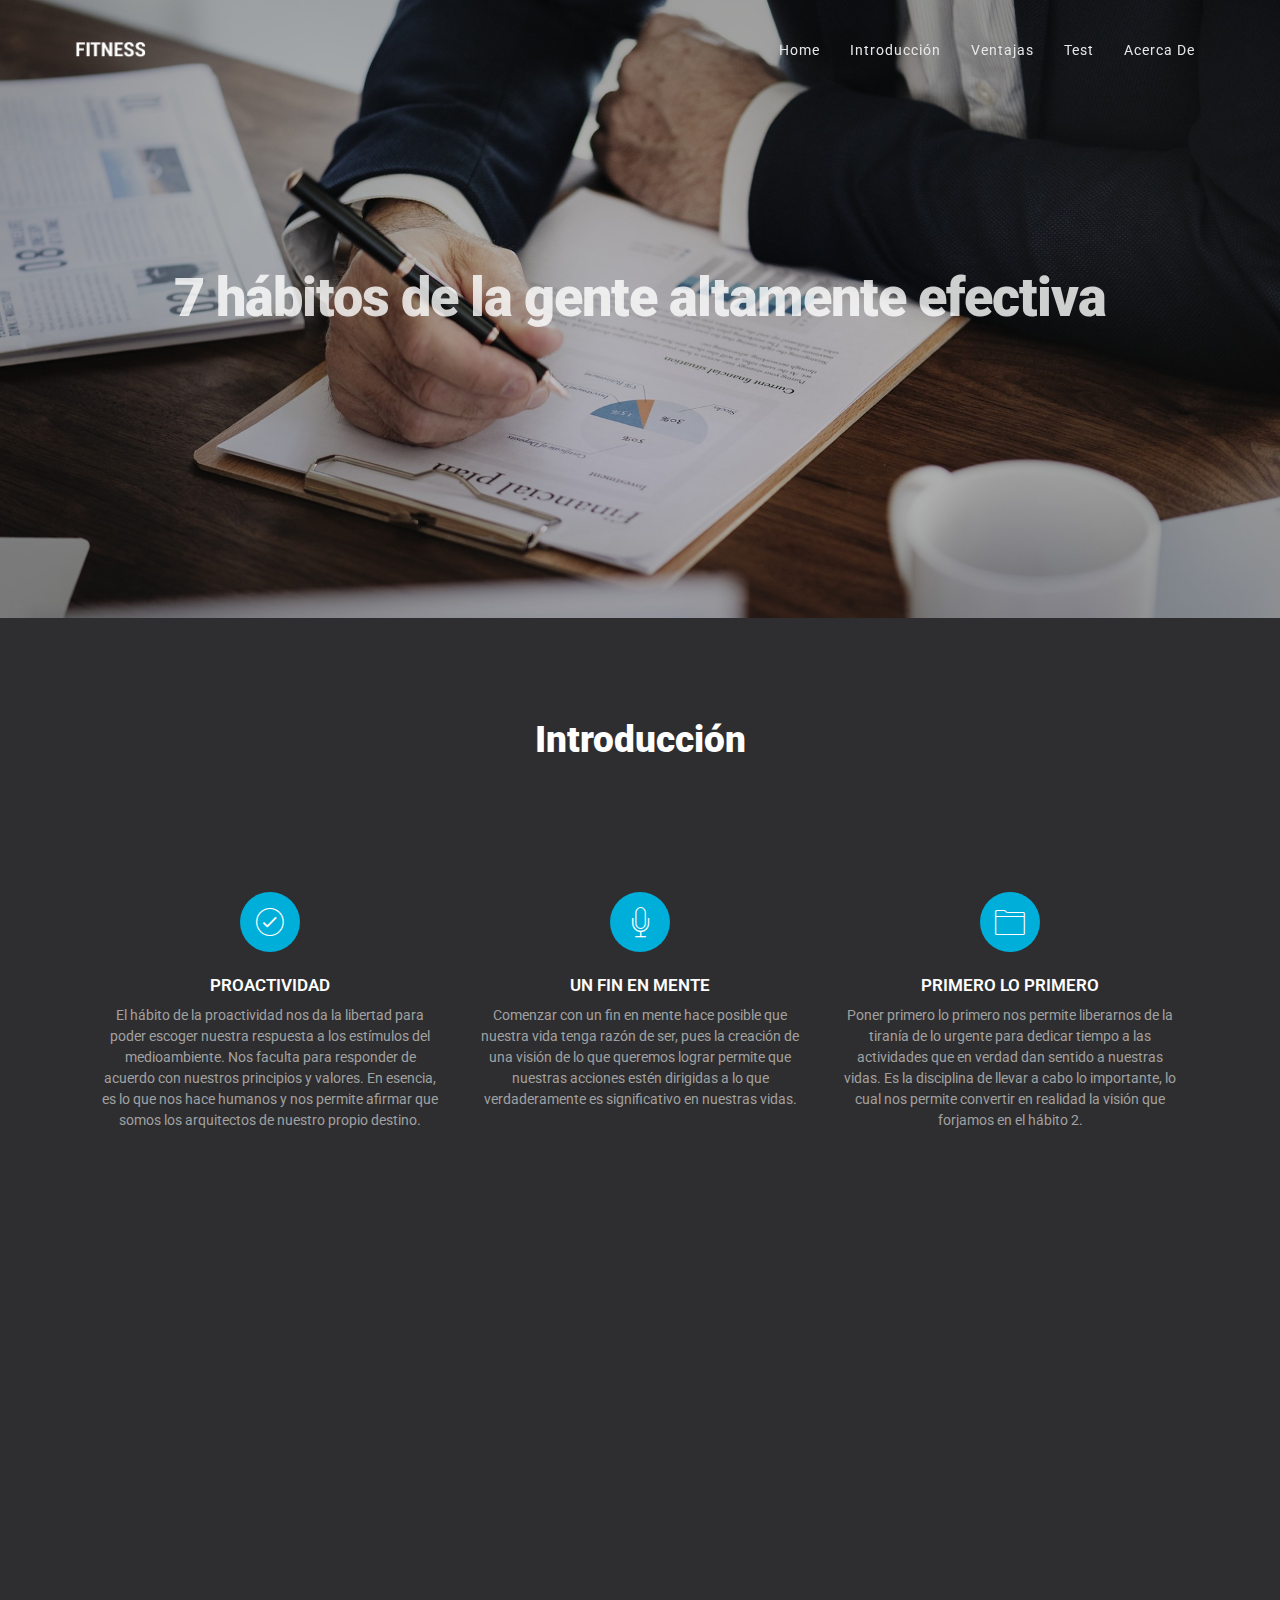
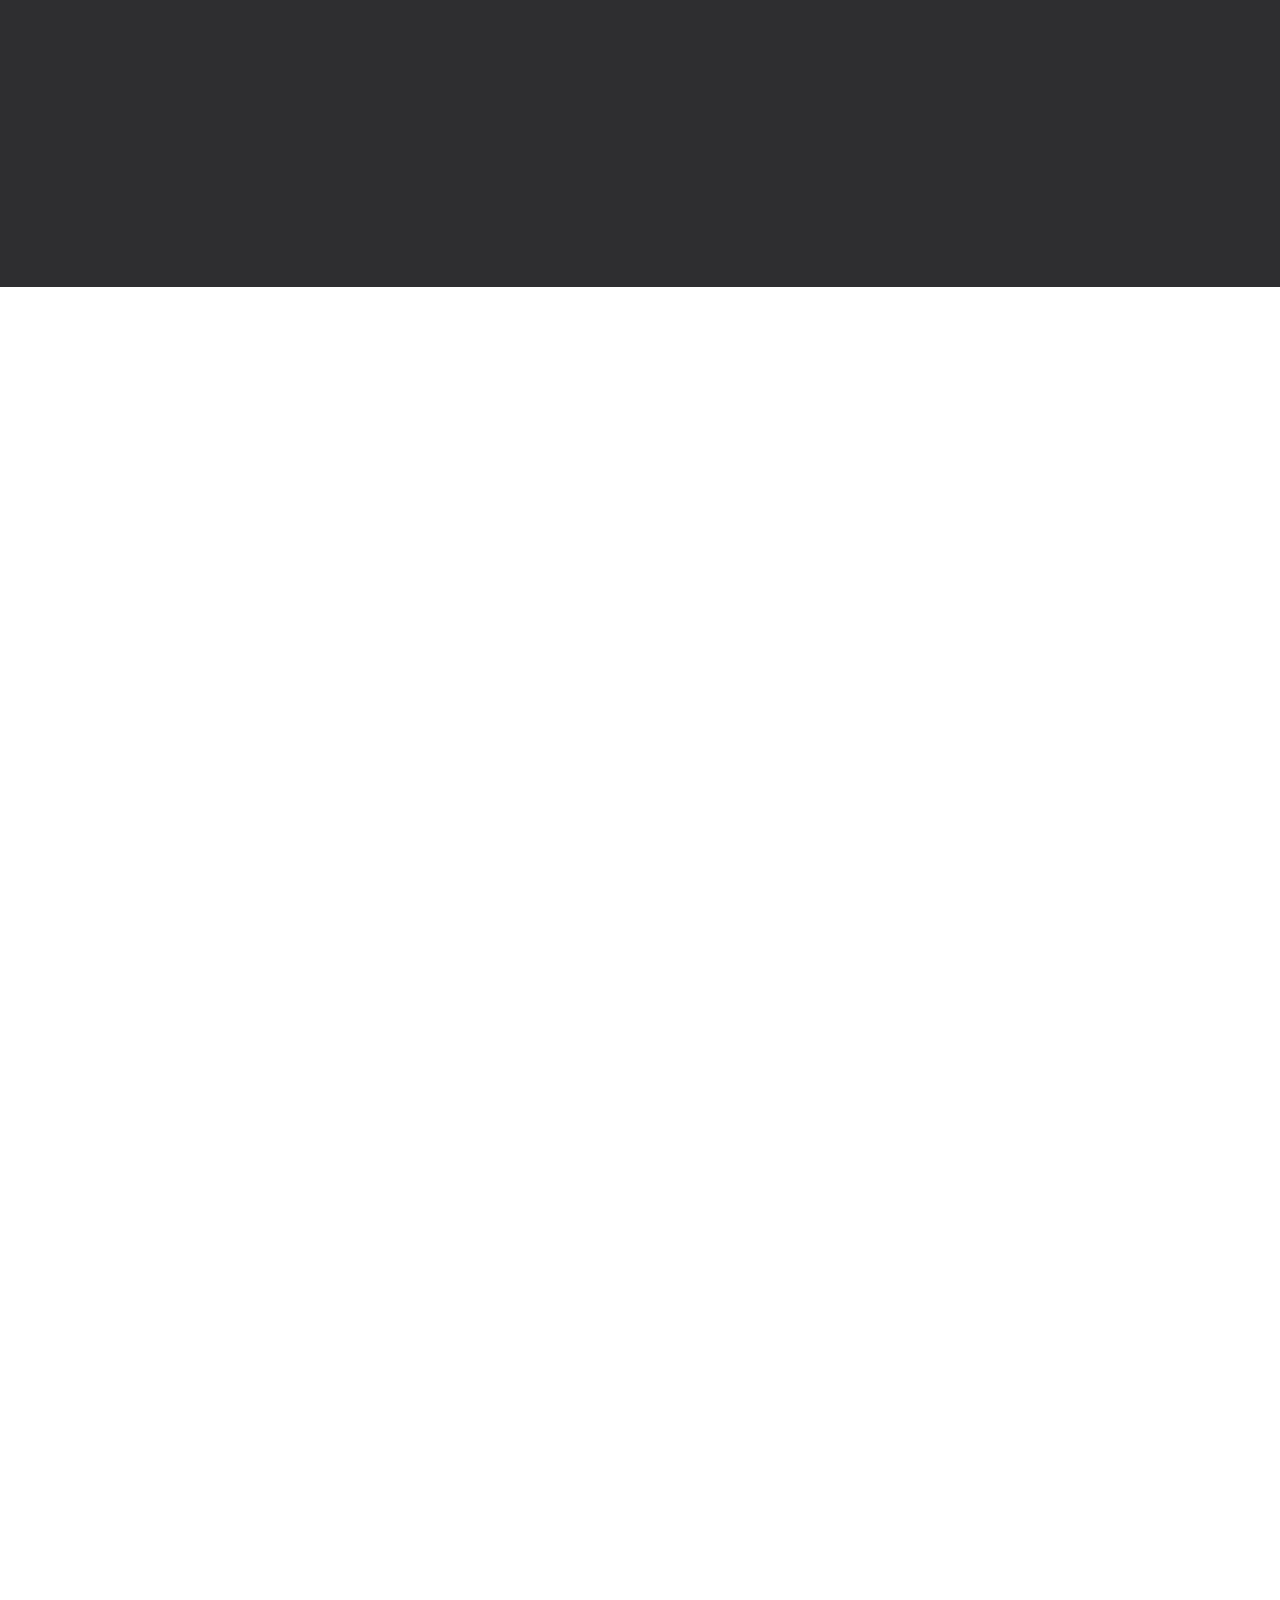
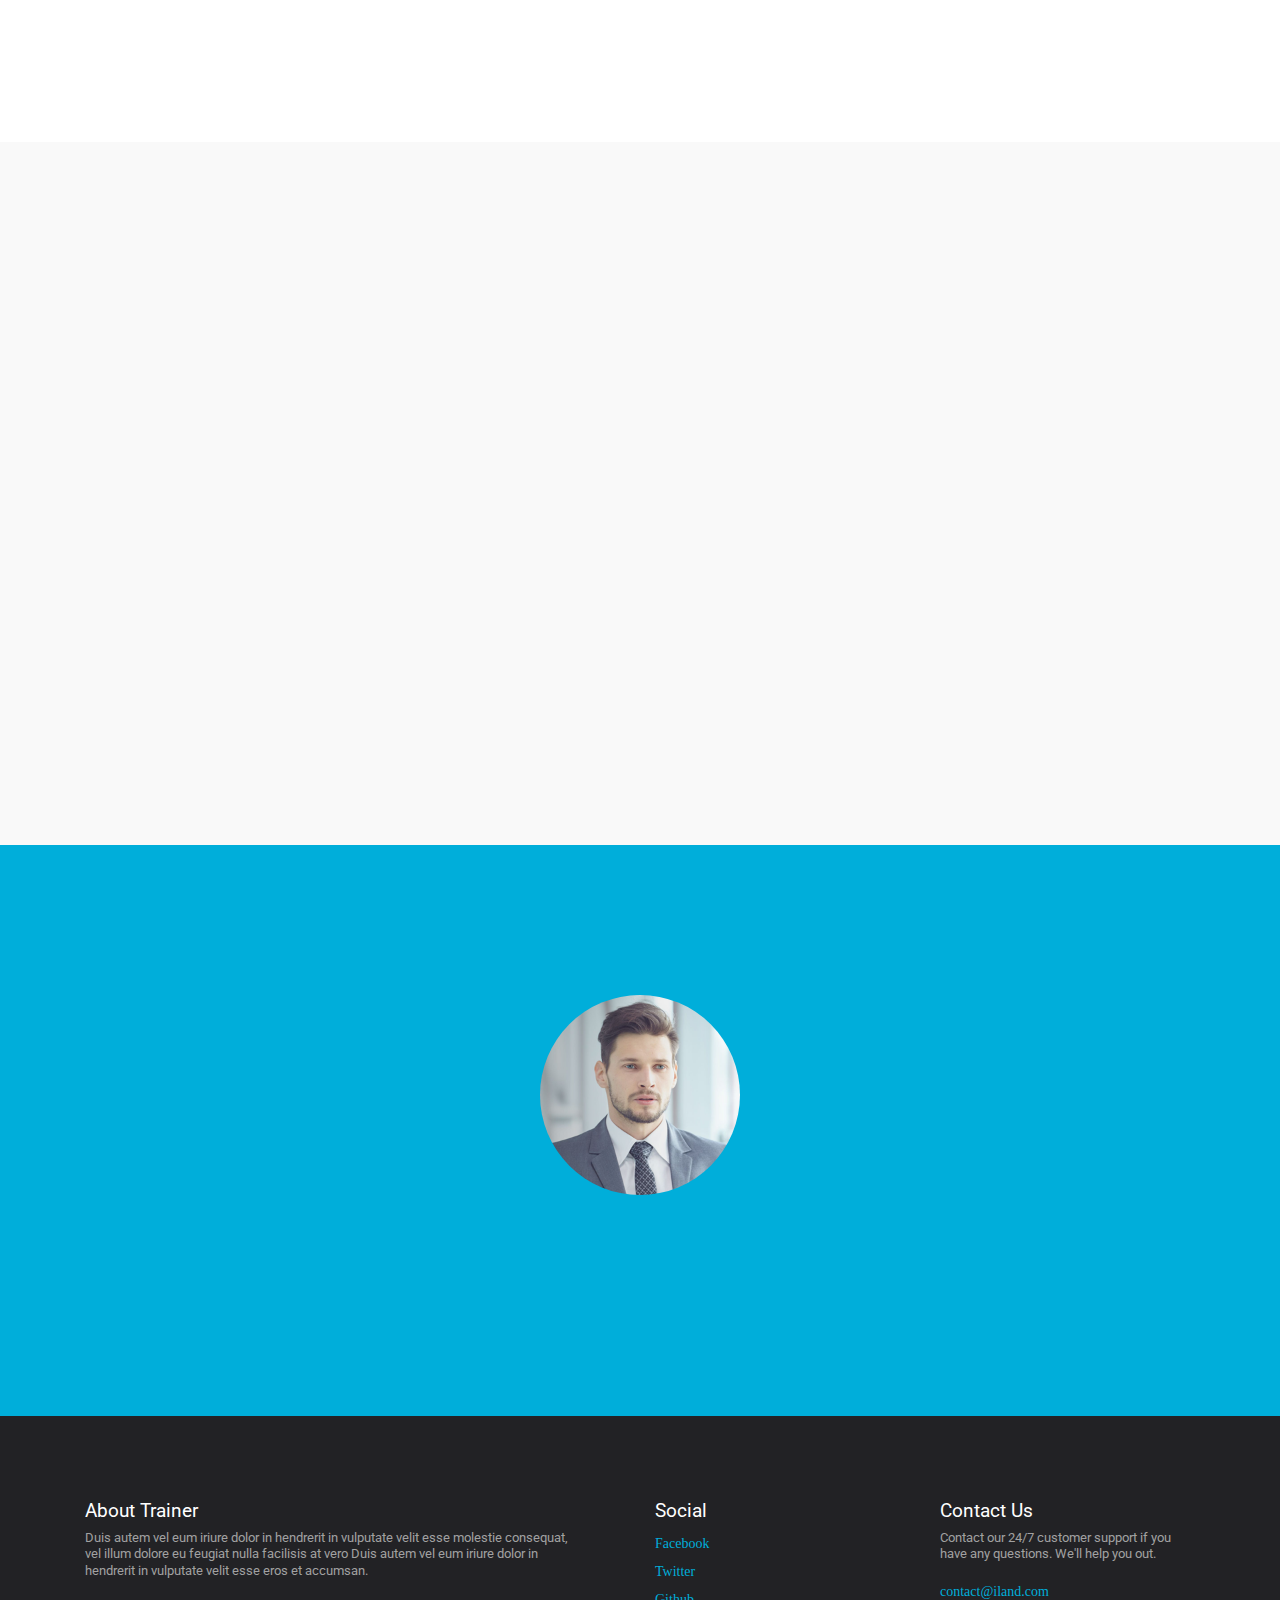
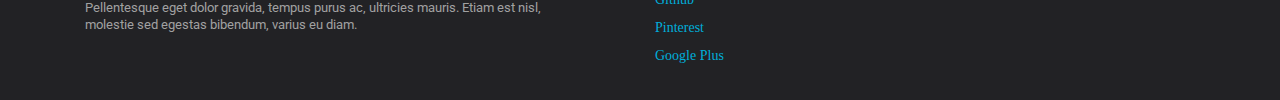
==== chida/index.html @ 01e7139a "Version casi terminada" ====
<!DOCTYPE html>
<html lang="en">
<head>
<meta charset="utf-8">
<title>7 hábitos de la gente altamente efectiva</title>
<link rel="icon" href="images/favicon.png" type="image/png" sizes="16x16">
<meta name="viewport" content="width=device-width, initial-scale=1">
<meta name="description" content="iLand Multipurpose Landing Page Template">
<meta name="keywords" content="iLand HTML Template, iLand Landing Page, Landing Page Template">
<link href="css/bootstrap.min.css" rel="stylesheet" type="text/css" media="all" />
<link href="https://fonts.googleapis.com/css?family=Roboto:300,400,500,700,900" rel="stylesheet">
<link rel="stylesheet" href="css/animate.css">
<!-- Resource style -->
<link rel="stylesheet" href="css/owl.carousel.css">
<link rel="stylesheet" href="css/owl.theme.css">
<link rel="stylesheet" href="css/ionicons.min.css">
<!-- Resource style -->
<link href="css/style.css" rel="stylesheet" type="text/css" media="all" />
</head>
<body>
<div class="wrapper">
  <div class="container">
    <nav class="navbar navbar-default navbar-fixed-top">
      <div class="container"> 
        <!-- Brand and toggle get grouped for better mobile display -->
        <div class="navbar-header page-scroll">
          <button type="button" class="navbar-toggle" data-toggle="collapse" data-target="#bs-example-navbar-collapse-1" aria-expanded="false"> <span class="sr-only">Toggle navigation</span> <span class="icon-bar"></span> <span class="icon-bar"></span> <span class="icon-bar"></span> </button>
          <a class="navbar-brand page-scroll" href="#main"><img src="images/logo.png" width="80" height="30" alt="iLand" /></a> </div>
        <!-- Collect the nav links, forms, and other content for toggling -->
        <div class="collapse navbar-collapse navbar-right" id="bs-example-navbar-collapse-1">
          <ul class="nav navbar-nav">
            <li><a class="page-scroll" href="#main">Home</a></li>
            <li><a class="page-scroll" href="#classes">Introducción</a></li>
            <li><a class="page-scroll" href="#features">Ventajas</a></li>
            <li><a class="page-scroll" href="#test">Test</a></li>
            <li><a class="page-scroll" href="#review">Acerca de</a></li>
          </ul>
        </div>
      </div>
    </nav>
    <!-- /.navbar-collapse --> 
  </div>
  <!-- /.container-fluid -->
  
  <div class="main app form" id="main"><!-- Main Section-->
    <div class="hero-section">
      <div class="container nopadding">
        <div class="col-md-12">
          <div class="hero-content text-center">
            <h1 class="wow fadeInUp" data-wow-delay="0.1s" style="color: rgba(255,255,255,.8)">7 hábitos de la gente altamente efectiva</h1>
            <!--<p class="wow fadeInUp" data-wow-delay="0.2s"> Bring to the table win-win survival strategies to ensure proactive domination. </p>-->
            <!--<a href="#" class="btn btn-action wow fadeInUp" style="visibility: visible; animation-name: fadeInUp;">Comenzar</a>--> </div>
        </div>
      </div>
    </div>
    <!-- Classes Section -->
    <div class="pitch text-center" id="classes">
      <div class="container">
        <div class="pitch-intro">
          <h1 class="wow fadeInDown" data-wow-delay="0.2s">Introducción</h1>
          <!--<p class="wow fadeInDown" data-wow-delay="0.2s">Duis autem vel eum iriure dolor in hendrerit in vulputate velit esse molestie consequat, vel illum dolore eu feugiat nulla facilisis at vero eros et accumsan.</p>-->
        </div>
        <div class="col-md-12">
          <div class="col-md-4 wow fadeInDown" data-wow-delay="0.2s">
            <div class="pitch-icon"> <i class="ion-ios-checkmark-outline"></i> </div>
            <div class="pitch-content">
              <h1>Proactividad</h1>
              <p>El hábito de la proactividad nos da la libertad para poder escoger nuestra respuesta a los estímulos del medioambiente. Nos faculta para responder de acuerdo con nuestros principios y valores. En esencia, es lo que nos hace humanos y nos permite afirmar que somos los arquitectos de nuestro propio destino.</p>
            </div>
          </div>
          <div class="col-md-4 wow fadeInDown" data-wow-delay="0.2s">
            <div class="pitch-icon"> <i class="ion-ios-mic-outline"></i> </div>
            <div class="pitch-content">
              <h1>Un fin en mente</h1>
              <p>Comenzar con un fin en mente hace posible que nuestra vida tenga razón de ser, pues la creación de una visión de lo que queremos lograr permite que nuestras acciones estén dirigidas a lo que verdaderamente es significativo en nuestras vidas.</p>
            </div>
          </div>
          <div class="col-md-4 wow fadeInDown" data-wow-delay="0.2s">
            <div class="pitch-icon"> <i class="ion-ios-folder-outline"></i> </div>
            <div class="pitch-content">
              <h1>Primero lo primero</h1>
              <p>Poner primero lo primero nos permite liberarnos de la tiranía de lo urgente para dedicar tiempo a las actividades que en verdad dan sentido a nuestras vidas. Es la disciplina de llevar a cabo lo importante, lo cual nos permite convertir en realidad la visión que forjamos en el hábito 2.</p>
            </div>
          </div>
          <div class="col-md-4 wow fadeInDown" data-wow-delay="0.2s">
            <div class="pitch-icon"> <i class="ion-ios-folder-outline"></i> </div>
            <div class="pitch-content">
              <h1>Ganar-Ganar</h1>
              <p>Pensar en Ganar-Ganar nos permite desarrollar una mentalidad de abundancia material y espiritual, pues nos cuestiona la premisa de que la vida es un “juego de suma cero” donde para que yo gane alguien tiene que perder.</p>
            </div>
          </div>
          <div class="col-md-4 wow fadeInDown" data-wow-delay="0.2s">
            <div class="pitch-icon"> <i class="ion-ios-folder-outline"></i> </div>
            <div class="pitch-content">
              <h1>Entender primero y ser entendido después</h1>
              <p>Buscar entender primero y ser entendido después es la esencia del respeto a los demás. La necesidad que tenemos de ser entendidos es uno de los sentimientos más intensos de todos los seres humanos. Este hábito es la clave de las relaciones humanas efectivas y posibilita llegar a acuerdos de tipo Ganar-Ganar.</p>
            </div>
          </div>
          <div class="col-md-4 wow fadeInDown" data-wow-delay="0.2s">
            <div class="pitch-icon"> <i class="ion-ios-folder-outline"></i> </div>
            <div class="pitch-content">
              <h1>Sinergia</h1>
              <p>Sinergizar es el resultado de cultivar la habilidad y la actitud de valorar la diversidad. La síntesis de ideas divergentes produce ideas mejores y superiores a las ideas individuales. El logro del trabajo en equipo y la innovación son el resultado de este hábito.</p><br><br><br>
            </div>
          </div>
          <div class="col-md-4 wow fadeInDown" style="left:33%" data-wow-delay="0.2s">
            <div class="pitch-icon"> <i class="ion-ios-folder-outline"></i> </div>
            <div class="pitch-content">
              <h1>Afilar la sierra</h1>
              <p>Afilar la sierra es usar la capacidad que tenemos para renovarnos física, mental y espiritualmente. Es lo que nos permite establecer un equilibrio entre todas las dimensiones de nuestro ser, a fin de ser efectivos en los diferentes papeles (roles) que desempeñamos en nuestras vidas.</p>
            </div>
          </div>
        </div>
      </div>
    </div>
    <!-- Features Section -->
    <div class="app-features text-center" id="features">
      <div class="container">
        <h1 class="wow fadeInDown" data-wow-delay="0.1s">Ventajas</h1>
        <!--<p class="wow fadeInDown" data-wow-delay="0.2s"> Aliquam sagittis ligula et sem lacinia, ut facilisis enim sollicitudin. Proin nisi est,<br class="hidden-xs">
          convallis nec purus vitae, iaculis posuere sapien. </p>-->
          <br>
        <div class="col-md-4 features-left text-right">
          <div class="col-md-12 wow fadeInDown" data-wow-delay="0.2s">
            <div class="icon"> <i class="ion-ios-list-outline"></i> </div>
            <div class="feature-single">
              <p>Hábito:</p><h3>Proactividad.</h3>
              <p>Descripción:</p> <h3> Hábito de la responsabilidad. </h3>
              <p> Resultado: </p> <h3> Libertad.</h3>
            </div>
          </div>
          <div class="col-md-12 wow fadeInDown" data-wow-delay="0.3s">
            <div class="icon"> <i class="ion-ios-speedometer-outline"></i> </div>
            <div class="feature-single">
              <p>Hábito:</p><h3>Establecer primero lo primero.</h3>
              <p>Descripción:</p> <h3> Hábito de la administración personal.</h3>
              <p> Resultado: </p> <h3> Priorizar lo importante versus lo urgente.</h3>
            </div>
          </div>
          <div class="col-md-12 wow fadeInDown" data-wow-delay="0.4s">
            <div class="icon"> <i class="ion-ios-pulse"></i> </div>
            <div class="feature-single">
              <p>Hábito:</p><h3>Procurar primero comprender y, después, ser comprendido.</h3>
              <p>Descripción:</p> <h3> Hábito de la comunicación efectiva. </h3>
              <p> Resultado: </p> <h3> Respeto y convivencia.</h3>
            </div>
          </div>
        </div>
        <div class="col-md-4 wow fadeInDown" data-wow-delay="0.5s"> <img class="img-responsive" src="" /> </div>
        <div class="col-md-4 features-left text-left">
          <div class="col-md-12 wow fadeInDown" data-wow-delay="0.6s">
            <div class="icon"> <i class="ion-ios-americanfootball-outline"></i> </div>
            <div class="feature-single">
              <p>Hábito:</p><h3>Empezar con un fin en mente..</h3>
              <p>Descripción:</p> <h3> Hábito del liderazgo personal. </h3>
              <p> Resultado: </p> <h3> Sentido a la vida.</h3>
            </div>
          </div>
          <div class="col-md-12 wow fadeInDown" data-wow-delay="0.7s">
            <div class="icon"> <i class="ion-ios-heart-outline"></i> </div>
            <div class="feature-single">
              <p>Hábito:</p><h3>Pensar en ganar/ganar.</h3>
              <p>Descripción:</p> <h3> Hábito del beneficio mutuo. </h3>
              <p> Resultado: </p> <h3> Bien común y equidad.</h3>
            </div>
          </div>
          <div class="col-md-12 wow fadeInDown" data-wow-delay="0.8s">
            <div class="icon"> <i class="ion-ios-analytics-outline"></i> </div>
            <div class="feature-single">
              <p>Hábito:</p><h3>Sinergizar.</h3>
              <p>Descripción:</p> <h3> Hábito de la independencia. </h3>
              <p> Resultado: </p> <h3> Logros e innovación.</h3>
            </div>
          </div>
          
        </div>
        <div class="col-md-12 wow fadeInDown" data-wow-delay="0.8s">
          <div class="icon"> <i class="ion-ios-analytics-outline"></i> </div>
          <div class="feature-single">
            <p>Hábito:</p><h3>Sinergizar.</h3>
            <p>Descripción:</p> <h3> Hábito de la independencia. </h3>
            <p> Resultado: </p> <h3> Logros e innovación.</h3>
          </div>
        </div>
      </div>
    </div>
    <!-- Split Feature1 Section -->
    <div class="split-features" id="test">
      <div class="col-md-6 nopadding">
        <div class="split-image"> <img class="img-responsive wow fadeIn" src="images/app_image.png" alt="Image" /> </div>
      </div>
      <div class="col-md-6 nopadding">
        <div class="split-content">
          <h1 class="wow fadeInUp">Keep your body fit & strong to <br>
            live longer</h1>
          <p class="wow fadeInUp"> Pellentesque eget dolor gravida, tempus purus ac, ultricies mauris. Etiam est nisl, molestie sed egestas bibendum, varius eu diam. Suspendisse est metus, ultrices sit amet dolor in, rhoncus malesuada mi.</p>
          <ul class="wow fadeInUp">
            <li>Nulla ornare purus non consequat ultricies.</li>
            <li>Etiam est nisl, molestie sed egestas bibendum</li>
            <li>Aliquam vel euismod elit, sed suscipit est.</li>
            <li>Curabitur egestas justo neque viverra vel. </li>
          </ul>
        </div>
      </div>
    </div>
     <!-- Split Feature2 Section --
    <div class="split-features2">
      <div class="col-md-6 nopadding">
        <div class="split-content second">
          <h1 class="wow fadeInUp">See The Results and Feel the difference</h1>
          <p class="wow fadeInUp"> Pellentesque eget dolor gravida, tempus purus ac, ultricies mauris. Etiam est nisl, molestie sed egestas bibendum, varius eu diam. Suspendisse est metus, ultrices sit amet dolor in, rhoncus malesuada mi.</p>
          <ul class="wow fadeInUp">
            <li>Nulla ornare purus non consequat ultricies.</li>
            <li>Etiam est nisl, molestie sed egestas bibendum</li>
            <li>Aliquam vel euismod elit, sed suscipit est.</li>
            <li>Curabitur egestas justo neque viverra vel. </li>
          </ul>
        </div>
      </div>
      <div class="col-md-6 nopadding">
        <div class="split-image"> <img class="img-responsive wow fadeIn" src="images/app_image2.png" alt="Image" /> </div>
      </div>
    </div>
     <!-- Split Feature3 Section --
    <div class="split-features">
      <div class="col-md-6 nopadding">
        <div class="split-image"> <img class="img-responsive wow fadeIn" src="images/gym-3.jpg" alt="Image" /> </div>
      </div>
      <div class="col-md-6 nopadding">
        <div class="split-content">
          <h1 class="wow fadeInUp">Command Performance You<br>
            deserve it</h1>
          <p class="wow fadeInUp"> Pellentesque eget dolor gravida, tempus purus ac, ultricies mauris. Etiam est nisl, molestie sed egestas bibendum, varius eu diam. Suspendisse est metus, ultrices sit amet dolor in, rhoncus malesuada mi.</p>
          <ul class="wow fadeInUp">
            <li>Nulla ornare purus non consequat ultricies.</li>
            <li>Etiam est nisl, molestie sed egestas bibendum</li>
            <li>Aliquam vel euismod elit, sed suscipit est.</li>
            <li>Curabitur egestas justo neque viverra vel. </li>
          </ul>
        </div>
      </div>
    </div>  -->
     <!-- Client Section -->
    <div class="review-section" id="review">
      <div class="container">
        <div class="col-md-10 col-md-offset-1">
          <div class="reviews owl-carousel owl-theme">
            <div class="review-single"><img class="img-circle" src="images/customer1.png" alt="Client Testimonoal" />
              <div class="review-text wow fadeInUp" data-wow-delay="0.2s">
                <h3 style="color: rgba(255,255,255,.8); font-weight: 800; font-size: 2em">Jorge Maya</h3>
                <h3 style="color: rgba(255,255,255,.8); font-weight: 800;">Ing. Software</h3>
              </div>
            </div>
            <div class="review-single"><img class="img-circle" src="images/customer2.jpg" alt="Client Testimonoal" />
              <div class="review-text">
                <h3 style="color: rgba(255,255,255,.8); font-weight: 800; font-size: 2em">Alejandro Avalos</h3>
                <h3 style="color: rgba(255,255,255,.8); font-weight: 800;">Ing. Software</h3>
              </div>
            </div>
            <div class="review-single"><img class="img-circle" src="images/customer3.jpg" alt="Client Testimonoal" />
              <div class="review-text">
                <h3 style="color: rgba(255,255,255,.8); font-weight: 800; font-size: 2em">Humberto Avila</h3>
                <h3 style="color: rgba(255,255,255,.8); font-weight: 800;">Ing. Software</h3>
              </div>
            </div>
          </div>
        </div>
      </div>
    </div>    
    <!-- Footer Section -->
    <div class="footer" id="contact">
      <div class="container">
        <div class="col-md-6 contact">
          <h1>About Trainer</h1>
          <p>Duis autem vel eum iriure dolor in hendrerit in vulputate velit esse molestie consequat, <br>
            vel illum dolore eu feugiat nulla facilisis at vero Duis autem vel eum iriure dolor in <br>
            hendrerit in vulputate velit esse eros et accumsan.</p>
          <p>Pellentesque eget dolor gravida, tempus purus ac, ultricies mauris. Etiam est nisl,<br>
            molestie sed egestas bibendum, varius eu diam.</p>
        </div>
        <div class="col-md-3 contact footer-menu">
          <h1>Social</h1>
          <ul>
            <li><a href="#">Facebook</a></li>
            <li><a href="#">Twitter</a></li>
            <li><a href="#">Github</a></li>
            <li><a href="#">Pinterest</a></li>
            <li><a href="#">Google Plus</a></li>
          </ul>
        </div>
        <div class="col-md-3 contact">
          <h1>Contact Us</h1>
          <p> Contact our 24/7 customer support if you have any questions. We'll help you out. </p>
          <a href="mailto:support@gmail.com">contact@iland.com</a> </div>
      </div>
    </div>
  </div>
  
  <!-- Scroll To Top --> 
  
  <a id="back-top" class="back-to-top page-scroll" href="#main"> <i class="ion-ios-arrow-thin-up"></i> </a> 
  
  <!-- Scroll To Top Ends--> 
  
</div>
<!-- Main Section -->
</div>
<!-- Wrapper--> 

<!-- Jquery and Js Plugins --> 
<script type="text/javascript" src="js/jquery-2.1.1.js"></script> 
<script type="text/javascript" src="js/bootstrap.min.js"></script> 
<script type="text/javascript" src="js/plugins.js"></script> 
<script type="text/javascript" src="js/menu.js"></script> 
<script type="text/javascript" src="js/custom.js"></script> 
<script src="js/jquery.subscribe.js"></script>
</body>
</html>
---- chida/css/style.css ----
/*

Theme Name: Fitness
Author: designstub
Author URI: http://www.designstub.com
*/



/*--------------
 * Table of Contents
--------------*/

/*-----------------
1. Reset.css
2. Helper Classes
3. Home page banner
4. Pitch Section
5. Features Section
6. Review
7. Pricing
8. Subscribe form
9. Media Queries
------------------*/


/*----- 1. Reset.css -----*/


html, body, div, span, applet, object, iframe,
h1, h2, h3, h4, h5, h6, p, blockquote, pre,
a, abbr, acronym, address, big, cite, code,
del, dfn, em, img, ins, kbd, q, s, samp,
small, strike, strong, sub, sup, tt, var,
b, u, i, center,
dl, dt, dd, ol, ul, li,
fieldset, form, label, legend,
table, caption, tbody, tfoot, thead, tr, th, td,
article, aside, canvas, details, embed,
figure, figcaption, footer, header, hgroup,
menu, nav, output, ruby, section, summary,
time, mark, audio, video {
	margin: 0;
	padding: 0;
	border: 0;
	font-size: 100%;
	font: inherit;
	vertical-align: baseline;
}
/* HTML5 display-role reset for older browsers */
article, aside, details, figcaption, figure,
footer, header, hgroup, menu, nav, section {
	display: block;
}
body {
	line-height: 1;
}
ol, ul {
	list-style: none;
}
blockquote, q {
	quotes: none;
}
blockquote:before, blockquote:after,
q:before, q:after {
	content: '';
	content: none;
}
table {
	border-collapse: collapse;
	border-spacing: 0;
}


/* --- Common Styles ---*/

h1 {
  font-size: 16px;
}

/*----- Helper Classes -----*/

html * {
  -webkit-font-smoothing: antialiased;
  -moz-osx-font-smoothing: grayscale;
}


*, *:after, *:before {
  -webkit-box-sizing: border-box;
  -moz-box-sizing: border-box;
  box-sizing: border-box;
}
/*
::-webkit-scrollbar {
	display: none;
}
*/
h1, h2, h3, h4, h5, h6 {
  font-family: 'Roboto', sans-serif;
}

p {
	font-family: 'Roboto', sans-serif;
}

::-moz-selection {
    color: #FFFFFF;
    background: #00aeda;
}

::selection {
    color: #FFFFFF;
    background: #00aeda;
}

.nopadding {
	padding: 0;
}

.custompadding {
	padding-left: 5px;
	padding-right: 5px;
}

.no-margin {
	margin-right: 0;
	margin-left: 0;
}

.underline {
	display: inline;
	border-bottom: 3px solid #111;
	padding-bottom: 0;
}

.after-line {
	height: 3px;
	width: 100px;
	background: #001CFF;
	margin-top: -10px;
	-webkit-transition: 0.5s;
	-moz-transition: 0.5s;
	transition: 0.5s;
}

.sup-title {
	display: inline-block;
	font-size: 1em;
	padding: 4px;
	text-transform: uppercase;
	font-weight: bold;
	color: #FFFFFF;
	background: #000000;
	margin: 0 0 20px 0;
}

#loading {
   width: 100%;
   height: 100%;
   top: 0px;
   left: 0px;
   position: fixed;
   opacity: 1;
   background-color: #F2F2F2;
   z-index: 9999;
   text-align: center;
}

#loading-image {
	display: inline;
    top: 40%;
    position: relative;
  z-index: 9999;
}

.logo {
  margin: 0 auto;
	padding: 0px 0px;
	z-index: 111;
}

.logo:hover, .logo:focus {
	text-decoration: none;
	color: #FFF;
}



/* ------ Navbar Styling Starts ----- */


.navbar {
	font-size: 14px;
  font-family: 'Roboto', sans-serif;
	font-weight: 400;
	text-transform: capitalize;
	padding-top: 25px;
	letter-spacing: 1px;
	height: 80px;
	-webkit-transition: all 0.6s;
	-moz-transition: all 0.6s;
	-o-transition: all 0.6s;
	transition: all 0.6s;
	-webkit-backface-visibility: hidden;
}

.navbar-default {
  transition: all 0.6s ease;
	border-color: transparent;
  background-color: transparent;
}

.navbar-default .navbar-toggle {
  border-radius: 0px;
  border-color: transparent;
}

.navbar-default .navbar-toggle:hover {
  background-color: transparent;
}

.navbar-default .navbar-toggle:focus {
  background-color: transparent;
}

.navbar-default .navbar-toggle .icon-bar {
  background-color: #111111;
}

.navbar-default .navbar-brand .navbar-toggle .collapsed {
    padding: 4px 6px;
    font-size: 14px;
    color: #111111;
  }

.navbar-default .navbar-brand {
	padding-top: 5px;
	color: #111111;
	-webkit-transition: 200ms;
	-moz-transition: 200ms;
	-o-transition: 200ms;
	transition: 200ms;
}

.navbar-default .navbar-brand:hover {
  transition: 1s;
}

.navbar-default .navbar-nav > li > a {
  color: #e7e7e8;
  -webkit-transition: all 0.5s;
	-moz-transition: all 0.5;
  transition: all 0.5s;
}

.navbar-default .navbar-nav > li > a:hover {
  color: #A1A1A1;
}

.navbar-default .navbar-nav > .active > a {
  background: transparent;
  color: #222222;
  }


.navbar-default .navbar-nav > .active > a:hover {
    background: transparent;
    color: #333333;
}

.navbar-default .navbar-nav > .active > a:focus {
	background: transparent;
  color: #111111;
}

.navbar-default .navbar-collapse {
	border-color: transparent;
  background-color: transparent;
}

.navbar-default .navbar-nav .open .dropdown-toggle {
  color: #111111;
}

.navbar-default .nav-white > li > a {
	color: #FFFFFF;
}

.navbar-default .nav-white > li > a:hover {
	color: #999999;
}

.navbar-default .navbar-brand.nav-white {
	padding-top: 15px;
	color: #FFFFFF;
	font-size: 21px;
	letter-spacing: 1px;
	-webkit-transition: 200ms;
	-moz-transition: 200ms;
	-o-transition: 200ms;
	transition: 200ms;
}

/*---------- Media Queries ---------*/

@media only screen and (max-width: 767px) {

	.navbar {
		padding-top: 5px;
		height: 60px;
	}

  .navbar-default {
    border: 0px;
    background-color: transparent;
  }

	.navbar-default .navbar-collapse {
		text-align: center;
		border-color: transparent;
	  background-color: #FFFFFF;
	}

  .navbar-default .navbar-collapse {
    border: 0;
    border-color: transparent;
  }

  .navbar-default .navbar-nav > li> a {
    color: #222222;
		margin-top: 10px;
  }

	.navbar-default .navbar-nav > li> a:hover {
		color: #222222;
	}

  .navbar-default .navbar-brand {
    color: #FFFFFF;
		padding: 16px 15px !important;
  }

	.navbar-default .navbar-brand.nav-white {
		color: #FFFFFF;
	}

  .navbar-default .navbar-toggle .icon-bar {
    background-color: #111111;
  }
}

@media only screen and (min-width: 240px) {


.navbar.past-main {
	font-size: 14px;
	padding-top: 5px;
	height: 60px;
	background-color: rgba(0, 174, 218, 1);
	-webkit-transition: all 0.6s;
	-moz-transition: all 0.6s;
	-o-transition: all 0.6s;
	transition: all 0.6s;
}

.navbar-default.past-main .navbar-brand {
	color: #111111;
}

.navbar-default.past-main .navbar-toggle .icon-bar {
	background-color: #111111;
}

.navbar-default.past-main .navbar-nav > li > a {
  color: #fff;
  -webkit-transition: color 0.5s;
  transition: color 0.5s;
}

.navbar-default.past-main .navbar-nav > li > a:hover {
  color: #111111;
}

.navbar-default.past-main .navbar-nav > .active > a {
  background: transparent;
  color: #5924EC;
  }


.navbar-default.past-main .navbar-nav > .active > a:hover {
    background: transparent;
    color: #222222;
}

.navbar-default.past-main .navbar-nav > .active > a:focus {
	background: transparent;
  color: #222222;
}

}

.navbar-default .nav-white .navbar-toggle .icon-bar {
	background-color: #FFFFFF;
}

.navbar-default.past-main .nav-white .navbar-toggle .icon-bar {
	background-color: #111111;
}

/* ------------------------------------------------------
-------------- Main Section Styling Starts --------------
--------------------------------------------------------*/


#main {
  height: 100%;
}


/* ----- Hero Section Styling Starts ----- */

.hero-section {
	height: 100%;
	background: #FFFFFF;
	padding: 150px 0 0 0;
}

.hero-content {
	padding: 100px 0 100px 0;
	overflow: hidden;
}

.hero-content h1 {
	font-size: 34px;
	font-weight: 400;
	color: #262626;
	line-height: 1.2;
	letter-spacing: -1px;
	margin: 0 0 20px 0;
}

.hero-content p {
	font-family: 'Roboto', sans-serif;
	font-size: 14px;
	color: #A1A1A1;
	font-weight: 400;
	line-height: 1.5;
	margin: 0 0 25px 0;
}


.btn-action {
 font-family: 'Roboto', sans-serif;
 background-color: #00aeda;
 border: 1px solid #00aeda;
 border-radius: 0;
 color: #FFFFFF;
 font-size: 15px;
 font-weight: 700;
 letter-spacing: 1px;
 line-height: 1;
 padding: 20px 42px;
 text-transform: uppercase;
 outline: none;
 -webkit-transition: 200ms;
 -moz-transition: 200ms;
 -o-transition: 200ms;
 transition: 200ms;
}

.btn-action:hover, .btn-action:focus,
.btn-action:active, .btn-action:active:focus {
 background: transparent;
 outline: none;
 color: #00aeda;
 background: transparent;
 border-color: #00aeda;
}


.product .btn-action {
 background-color: transparent;
 border: 1px solid #82714a;
 color: #82714a;
}

.product .btn-action:hover, .product  .btn-action:focus {
 background: #92714A;
 color: #FFFFFF;
 border-color: #82714A;
}


/* ----------- App Home ---------*/

.software .hero-section {
	padding: 100px 0 0 0;
	background: #F9F9F9;
}

.software .hero-content h1 {
	font-size: 34px;
	font-weight: 600;
	color: #444444;
	margin: 0 0 20px 0;
}


.software .btn-action {
font-family: Arial;
 background-color: #3f51b5;
 border: 1px solid #3f51b5;
 border-radius: 50px;
 color: #FFFFFF;
 font-size: 13px;
 font-weight: 600;
 letter-spacing: 2px;
 line-height: 1;
 padding: 12px 24px;
 text-transform: uppercase;
 outline: none;
 -webkit-transition: 200ms;
 -moz-transition: 200ms;
 -o-transition: 200ms;
 transition: 200ms;
}

.software .btn-action:hover, .software .btn-action:focus,
.software .btn-action:active, .software .btn-action:active:focus {
 background: transparent;
 outline: none;
 color: #3f51b5;
 background: transparent;
 border-color: #3f51b5;
}

.software .hero-section img {
	margin: 0 auto;
}



/*---------------- Form Home Styling ------------------- */

.form .hero-section {
	background:url(../images/header-bg.jpg);
	background-size: cover;
	padding: 150px 0 0 0;
}

.form .hero-content {
	padding: 50px 0 50px 0;
	overflow: hidden;
}

.form img {
	margin: 0 auto;
}


.form .hero-content h1 {
	font-size: 34px;
	font-weight: 900;
	color: #fff;
	line-height: 1.2;
	letter-spacing: -1px;
	margin: 0 0 20px 0;
}

.form .hero-content p {
	font-family: 'Roboto', sans-serif;
	font-size: 14px;
	color: #fff;
	font-weight: 400;
	line-height: 1.5;
	margin: 0 0 25px 0;
}

.form .sub-form {
	padding: 30px 0 0 0;
	text-align: left;
}


.form .subscribe-form .submit-button {
  font-size: 0.9em;
  height: 40px;
  border: 2px solid;
  border-radius: 0 5px 5px 0;
  margin: 0;
  padding: 0 25px 0 25px;
	border-color: #222225;
  background-color: #222225;
  color: #FFFFFF;
	box-shadow: 0 0 1px transparent;
  outline: none;
	-webkit-transition: 500ms;
	-moz-transition: 500ms;
	transition: 500ms;
}

.form .subscribe-form .submit-button:hover {
  border-color: #000000;
    background-color: #000000;
  -webkit-transition: 500ms;
	-moz-transition: 500ms;
  transition: 500ms;
}

.form .btn-action {
	background: #00aeda;
	border-color: #00aeda;
	color: #FFFFFF;
}

.form .btn-action:hover {
	background: transparent;
	border-color: #00aeda;
	color: #00aeda;
}


/*-----------------------------------------------------
-------------- Image Bg Styling Starts ----------------
------------------------------------------------------*/


.image-bg .hero-section {
	background: linear-gradient(to right, rgba(0, 0, 0, 0.5), rgba(0, 0, 0, 0.2)), url(../images/image-bg.jpg) no-repeat center center;
	background-size: cover;
	padding: 150px 0 100px 0;
}

.image-bg .hero-content h1 {
	font-weight: 600;
	color: #FFFFFF;
}

.image-bg .hero-content p {
	color: #FFFFFF;
}











/* ------------ Signup Hero Section ------------ */

.signup .hero-section {
	background: linear-gradient(to right, rgba(0, 0, 0, 0.9), rgba(0, 0, 0, 0.7)), url(../images/app_bg.jpg) no-repeat center center;
	background-size: cover;
	padding: 150px 0 100px 0;
}

.signup .hero-content {
	padding: 50px 0 100px 0;
}

.signup .hero-content h1 {
	font-size: 34px;
	font-weight: 600;
	color: #FFFFFF;
	line-height: 1.2;
	letter-spacing: 0;
}

.signup .hero-content p {
	color: #FFFFFF;
}

.signup-form {
	padding: 25px 25px 30px 25px;
	background: #00aeda;
	-moz-border-radius: 0 0 4px 4px; -webkit-border-radius: 0 0 4px 4px; border-radius: 0 0 4px 4px;
	text-align: left;
}

.signup-form h1 {
	font-weight: 600;
	font-size: 24px;
	color: #FFFFFF;
	letter-spacing: 0;
	line-height: 1.4;
	text-transform: capitalize;
	text-align: center;
	margin: 20px 0 30px 0;
}

.signup-form form textarea {
	height: 100px;
}

.signup-form form .input-error {
	border-color: #19b9e7;
}

.signup-form p {
	font-family: 'Roboto', sans-serif;
	font-size: 12px;
	color: #DDDDDD;
	margin: 25px 0 10px 0;
}

.form-group {
	margin-bottom: 20px;
}


.signup .btn-action.btn-round {
	background: #00aeda;
	border-color: #00aeda;
	color: #FFFFFF;
	font-size: 15px;
	padding: 12px 24px;
	font-weight: 600;
	text-transform: capitalize;
	border: 2px solid #00aeda;
	border-radius: 30px;
}

.signup .btn-action.btn-round:hover, .signup .btn-action.btn-round:focus {
	background: transparent;
	color: #00aeda;
	border-color: #00aeda;
}


.signup .btn-action {
	background: #00aeda;
	border-color: #00aeda;
	color: #FFFFFF;
}

.signup .btn-action:hover {
	background: transparent;
	border-color: #00aeda;
	color: #00aeda;
}



input[type="text"],
textarea,
textarea.form-control {
	height: 45px;
    margin: 0;
    padding: 0 20px;
    vertical-align: middle;
    background: #F8F8F8;
    border: 1px solid #DDDDDD;
    font-family: 'Open Sans', sans-serif;
    font-size: 16px;
    font-weight: 300;
    line-height: 50px;
    color: #888888;
    -moz-border-radius: 0; -webkit-border-radius: 0; border-radius: 0;
    -moz-box-shadow: none; -webkit-box-shadow: none; box-shadow: none;
    -o-transition: all .3s; -moz-transition: all .3s; -webkit-transition: all .3s; -ms-transition: all .3s; transition: all .3s;
}

textarea,
textarea.form-control {
	padding-top: 10px;
	padding-bottom: 10px;
	line-height: 30px;
}

input[type="text"]:focus,
textarea:focus,
textarea.form-control:focus {
	outline: 0;
	background: #FFFFFF;
    border: 1px solid #111;
    -moz-box-shadow: none; -webkit-box-shadow: none; box-shadow: none;
}

input[type="text"]:-moz-placeholder, textarea:-moz-placeholder, textarea.form-control:-moz-placeholder { color: #888; }
input[type="text"]:-ms-input-placeholder, textarea:-ms-input-placeholder, textarea.form-control:-ms-input-placeholder { color: #888; }
input[type="text"]::-webkit-input-placeholder, textarea::-webkit-input-placeholder, textarea.form-control::-webkit-input-placeholder { color: #888; }



.signup-form button.btn {
	height: 45px;
    margin: 0;
    padding: 0 20px;
    vertical-align: middle;
    background: #111111;
    border: 0;
    font-family: 'Open Sans', sans-serif;
    font-size: 16px;
    font-weight: 400;
    line-height: 45px;
    color: #FFFFFF;
		text-transform: uppercase;
    -moz-border-radius: 4px; -webkit-border-radius: 4px; border-radius: 4px;
    text-shadow: none;
    -moz-box-shadow: none; -webkit-box-shadow: none; box-shadow: none;
    -o-transition: all .3s; -moz-transition: all .3s; -webkit-transition: all .3s; -ms-transition: all .3s; transition: all .3s;
}

.signup-form button.btn:hover {
	 opacity: 0.6; color: #FFFFFF;
 }

.signup-form button.btn:active {
	 outline: 0;
	 opacity: 0.6;
	 color: #FFFFFF;
	 -moz-box-shadow: none;
	 -webkit-box-shadow: none;
	 box-shadow: none;
 }

.signup-form button.btn:focus {
	outline: 0;
	opacity: 0.6;
	background: #19b9e7;
	color: #fff;
}

.signup-form button.btn:active:focus, button.btn.active:focus {
	outline: 0;
	opacity: 0.6;
	background: #19b9e7;
	color: #fff;
}

@media only screen and (max-width: 991px) {
	.signup-form {
		max-width: 500px;
		margin: 0 auto;
	}
}


/*-------------------------------------------------------
---------------- Slider Section Styling -----------------
--------------------------------------------------------*/

.slider-pro .sp-slide {
	background: #222222;
}

.slider-pro h2.sp-layer {
	font-size: 44px !important;
	color: #111111;
	font-weight: bold;
	letter-spacing: -1px;
	line-height: 1.3;
	text-align: left;
}

.slider-pro p.sp-layer {
	font-size: 16px;
	color: #A1A1A1;
	line-height: 1.4;
}

.slider-pro a {
	text-decoration: none;
	color: #444444;
	-webkit-transition: 0.5s !important;
	-moz-transition: 0.5s !important;
	transition: 0.5s !important;
}

.slider-pro .link-color {
	text-decoration: none;
	color: #111;
	-webkit-transition: 0.5s !important;
	-moz-transition: 0.5s !important;
	transition: 0.5s !important;
}

.slider-pro a:hover {
	color: #999999;
}



@media only screen and (max-width: 768px) {

	.slider-pro h2.sp-layer {
		font-size: 34px !important;

	}
}


/* -----------------------------------------------------
--------------- App Home Styling starts ----------------
--------------------------------------------------------*/


.app .hero-section {
	padding: 50px 0 0 0;
}

.app .hero-content {
	padding: 100px 0 100px 0;
}

.app img {
	margin: 0 auto;
}


.app-info h1 {
  font-size: 34px;
  font-weight: 600;
  color: #404040;
  margin-top: 30px !important;
}

.app-info h4 {
  font-family: 'Roboto', sans-serif;
  font-size: 16px;
  font-weight: 300;
  color:  #3C4B5D;
	line-height: 1.4;
  margin-top: 20px;
}

.app-info i {
	margin-top: 15px;
	display: inline-block;
}

.app-info span {
  font-family: 'Roboto', sans-serif;
  font-size: 12px;
  font-weight: 400;
  color: #222222;
}

.app-info .ion {
  font-size: 1em;
  color: #ff8000;
}

.download-buttons {
  margin-top: 25px;
  margin-bottom: 25px;
}

.download-buttons img {
	margin-left: 5px;
	margin-right: 5px;
}


.app .btn-action {
	color: #FFFFFF;
	background: #00aeda;
	border-color: #00aeda;
	 border-radius: 30px;
}

.app .btn-action:hover {
	color: #00aeda;
	background: #222225;
	border-color: #222225;
}



/*----------------------------------------------------
-------------- Split Home Coming Soon ----------------
-----------------------------------------------------*/


.cs-main .left-section {
		background-color: #F2F2F2;
		position: absolute;
    left: 0;
		right: 0;
		top: 0;
		bottom: 0;
    width: 50%;
		height: 100%;
		overflow: hidden;
    z-index: 1;
}

.cs-main .right-section {
    position: absolute;
    right: 0;
    top: 0;
    bottom: 0;
		padding: 0 20px 0 20px;
		width: 50%;
		height: 100%;
    background: #FFFFFF;
    z-index: 99;
    overflow: hidden;
    overflow-y: auto;
}

.cs-main .hero-section {
	padding: 120px 0 0 0;
	background: #FFFFFF !important;
}

.cs-main .hero-content {
	padding: 50px 0 0 0;
}

.cs-main .app-info h1 {
	font-weight: 600;
	font-size: 42px;
}

.cs-main .left-section {
	background: linear-gradient(rgba(0, 0, 0, 0), rgba(0, 0, 0, 0)), url(../images/split-bg.jpg) no-repeat center center;
	background-size: cover;
}


@media only screen and (max-width : 801px) {

	 .cs-main .right-section{
			position: relative;
			width: 100%;
	}

	.cs-main .hero-section {
		padding: 50px 0 0 0;
	}


	 .cs-main .left-section{
			position: relative;
			width: 100%;
			min-height: 100vh;
	}
}




/*-------------------------------------------------
----------- About Section Styling Starts ----------
--------------------------------------------------*/

.about {
	padding: 100px 0 100px 0;
	background: #F1F1F1;
}

.about-content {
	max-width: 800px;
	margin: 0 auto;
}

.about-content h2 {
	font-family: 'Josefin Sans';
	font-size: 24px;
	line-height: 1.2;
	color: #111111;
}

.about-content h3 {
	font-family: 'Josefin Sans';
	font-size: 21px;
	font-weight: bold;
	line-height: 1;
	letter-spacing: 1px;
	text-transform: capitalize;
	color: #111111;
	margin: 50px 0 0 0;
}



/* ----- Client Sectiion Styling ----- */

.client-section {
	background-color: #00aeda;
	padding: 5px 0 0 0;
}

.clients .single {
	padding: 25px 0 25px 0;
}

.clients .single img {
	-webkit-filter: grayscale(100%);
    filter: grayscale(100%);
		opacity: 0.6;
}


/*----------------------------------------------------
----------- Pitch Section Styling Starts ----------
-----------------------------------------------------*/


.pitch {
	padding: 100px 0 100px 0;
	background: #2e2e30;
}

.pitch-intro {
	max-width: 650px;
	margin: 0 auto;
	padding: 0 0 100px 0;
}

.pitch-intro h1 {
	font-size: 37px;
	font-weight: 900;
	line-height: 1.2;
	color: #FFF;
	margin: 0 0 30px 0;
}


.pitch-intro p {
	font-family: 'Roboto', sans-serif;
	font-size: 14px;
	line-height: 1.5;
	color: #A1A1A1;
	letter-spacing: 0;
}

.pitch-icon {
	margin: 0 0 10px 0;
	background: #00aeda;
	width: 60px;
	height: 60px;
	display: inline-block;
	border-radius: 50%;
}

.pitch-icon i {
	font-size: 34px;
	color: #FFFFFF;
	position: absolute;
	left: 0;
	right: 0;
	top: 13px;
}

.pitch-content {
	padding: 10px 0 50px 0;
}

.pitch-content h1 {
	font-size: 17px;
	font-weight: 600;
	line-height: 1.2;
	letter-spacing: 0;
	color: #FFF;
	margin: 0 0 10px 0;
	text-transform:uppercase;
}

.pitch-content p {
	font-family: 'Roboto', sans-serif;
	font-size: 14px;
	line-height: 1.5;
	color: #A1A1A1;
	letter-spacing: 0;
}


/*----------------------------------------------------
----------- Features Icon Styling Starts -------------
-----------------------------------------------------*/

.icon-features {
	padding: 100px 0 0 0;
}

.icon-features-intro {
	padding: 0 0 50px 0;
}

.icon-features-intro h1 {
	font-size: 34px;
	font-weight: 600;
	letter-spacing: -1px;
	margin: 0 0 10px 0;
	text-align: center;
}

.icon-features-intro p {
	font-size: 16px;
	color: #A1A1A1;
	text-align: center;
	margin: 0 0 30px 0;
}

.f-single {
	position: relative;
	padding: 10px 0 80px 0;
}

.f-icon i {
	font-size: 54px;
	font-weight: bold;
	position: absolute;
	left: 0;
}

.f-content {
	padding-left: 80px;
}

.f-content h2 {
	font-size: 21px;
	font-weight: 400;
	margin: 0 0 10px 0;
}

.f-content p {
	font-family: 'Roboto', sans-serif;
	font-size: 14px;
	font-weight: 300;
	color: #4D4D4D;
	line-height: 1.5;
	text-align: left;
}



/*----------------------------------------------------
----------- Features Section Styling Starts ----------
-----------------------------------------------------*/


.features {
	padding: 25px 0 25px 0;
}

.features-inner {
	width: 100%;
}

.features .features-list {
	padding: 20px 0 0 0;
	text-align: center;
}

.features .features-list h1 {
	font-size: 26px;
	font-weight: 400;
	line-height: 1;
	color: #222222;
	margin: 0 0 30px 0;
}

.features .features-list ul {
	list-style-type: circle;
	padding-left: 20px;
	text-align: center;
}


.features .features-list ul li {
	display: block;
	margin: 0 0 15px 0;
	font-family: 'Josefin Sans';
	font-size: 16px;
	line-height: 1.2;
	color: #A1A1A1;
}

/* ----- App Features List ----- */

.software .features {
	padding: 100px 0 100px 0;
}

.software .features .features-list h1 {
	font-size: 26px;
	font-weight: 600;
	letter-spacing: -1px;
	line-height: 1.2;
	color: #222222;
	margin: 20px 0 20px 0;
}

.software .features-list p {
	margin: 0 0 25px 0;
	font-family: 'Josefin Sans';
	font-size: 18px;
	line-height: 1.2;
	color: #A1A1A1;
}

.software .features .features-list ul {
	list-style-type: disc;
	padding-left: 20px;
}


.software .features .features-list ul li {
	font-family: 'Roboto', sans-serif;
	display: block;
	font-size: 13px;
	margin: 0 0 15px 0;
	color: #A1A1A1;
}


/* --------------- Feature Sub ------------ */

.feature-sub .sub-inner h1 {
	font-size: 27px;
	font-weight: 500;
	line-height: 1.5;
	color: #FFFFFF;
	margin: 0 0 30px 0;
}

.feature-sub .sub-inner .btn-action {
	color: #FFFFFF;
	background: #00aeda;
	border-color: #00aeda;
}

.feature-sub .sub-inner .btn-action:hover {
	color: #00aeda;
	background: transparent;
	border-color: #00aeda;
}

.feature-sub {
	background: linear-gradient(to right, rgba(0, 0, 0, 0.2), rgba(0, 0, 0, 0.6)), url(../images/image-bg.jpg) no-repeat center center;
	background-size: cover;
	padding: 150px 0 150px 0;
}

.sub-inner {
	padding:0 10% 0 10%;
	text-align:center;
	float: left;
}

/* --------- App Features Sub ------- */


.software .feature-sub {
	background: linear-gradient(to right, rgba(0, 0, 0, 0.1), rgba(0, 0, 0, 0.99)), url(../images/app_bg1.jpg);
	background-repeat: no-repeat;
	background-position: center;
	background-size: cover;
	padding: 150px 0 150px 0;
}

.software .feature-sub .sub-inner h1 {
	font-family: 'Josefin Sans';
	font-size: 34px;
	font-weight: 300;
	line-height: 1.1;
	color: #FFF;
	margin: 0 0 30px 0;
}


/*  --------------------------------------------------
------------- Reviews Section Styling ----------------
-----------------------------------------------------*/

.app-features {
	background: #FFFFFF;
	padding: 100px 0 100px 0;
}

.app-features h1 {
	font-size: 37px;
	font-weight: 900;
	margin: 0 0 10px 0;
	text-transform:uppercase;
}

.app-features p {
	font-size: 16px;
	font-weight: 400;
	color: #A1A1A1;
	line-height: 1.4;
	margin: 10px 0 50px 0;
}


.app-features img {
	 margin: 0 auto;
}

.app-features .features-left, .app-features .features-right {
	padding: 50px 0 0 0;
}

.app-features .icon {
	margin-top: 10px;
	margin-bottom: 20px;
}

.app-features .icon i {
	font-size: 60px;
	color: #00aeda;
}


.app-features .feature-single {
	margin-left: 0;
	margin-bottom: 50px;
}


.app-features .feature-single h1 {
	font-size: 15px;
	font-weight: 600;
	color: #222222;
	margin: 0 0 10px 0;
	letter-spacing: 1px;
	text-transform:uppercase;
}

.app-features .feature-single p {
	font-size: 17px;
	color: #A1A1A1;
	line-height: 1.4;
	letter-spacing: 1px;
	margin: 10px 0 0 0;
}


/*-------------------------------------------------------
------------- Split Features Section Styling ------------
--------------------------------------------------------*/

.split-features {
	background: #F9F9F9;
	padding: 50px 0 50px 0;
	overflow: hidden;
}

.signup .split-features {
	background: #F2F2F2;
}

.split-image img {
	margin: 0 auto;
}

.split-content {
	padding: 20px;
	text-align: center;
}

.split-content h1 {
	font-size: 37px;
	font-weight: 900;
	letter-spacing: -1px;
	margin: 0 0 20px 0;
}

.split-content p {
	font-size: 16px;
	line-height: 1.4;
	color: #A1A1A1;
	letter-spacing: 0;
}

.split-content ul {
	list-style-type: disc;
	display: inline-block;
	margin: 30px 0 0 0;
}

.split-content ul li {
	font-family: 'Roboto', sans-serif;
	font-size: 16px;
	letter-spacing: 0;
	margin-bottom: 15px;
	margin-left: 15px;
	color: #A1A1A1;
}

.split-features2 {
	background: #FFFFFF;
	padding: 50px 0 50px 0;
	overflow: hidden;
}



/*  --------------------------------------------------
------------- Reviews Section Styling ----------------
-----------------------------------------------------*/

.review-section {
	padding: 150px 0 150px 0;
	text-align: center;
	background: #00aeda;
}


.reviews {
  width: 100%;
}


.review-single img {
  width:200px;
	height:200px;
}

.review-text h3 {
	font-family: 'Roboto', sans-serif;
  font-size: 13px;
	font-weight: 500;
	letter-spacing: 1px;
	line-height: 1.5;
  color: #222225;
  text-transform:uppercase;
}

.review-text .ion {
	display: inline-block;
	margin-top: 20px;
  font-size: 14px;
  color: #ff8000;
}

.review-text p {
  font-family: 'Roboto', sans-serif;
  font-size: 17px;
	font-weight: 400;
  padding: 20px 10px 20px 10px;
	letter-spacing: 1px;
	line-height: 1.5;
  color: #fff;
}




/*  --------------------------------------------------
------------- Pricing Section Styling ----------------
-----------------------------------------------------*/


.pricing {
	padding: 50px 0 100px 0;
}

.pricing-content {
	padding: 60px 0 0 0;
	text-align: center;
}

.pricing h1 {
	font-size: 28px;
	font-weight: 400;
	letter-spacing: -1px;
	line-height: 1.2;
}

.pricing h4 {
	font-size: 14px;
	font-weight: 400;
	color: #A1A1A1;
	margin: 10px 0 30px 0;
}

.pricing p {
	font-family: 'Roboto', sans-serif;
	font-size: 14px;
	font-weight: 400;
	color: #444444;
	line-height: 1.4;
}

.pricing .btn-buy {
	padding: 40px 0 20px 0;
}

.pricing .btn-buy img {
	display: inline;
}

.pricing .price-tag h2 {
	font-family: 'Josefin Sans';
	font-size: 24px;
	font-weight: 400;
	color: #A1A1A1;
	margin: 0 0 20px 0;
}




/* ----- Pricing Tables Styling Starts ----- */

.pricing-section {
	width: 100%;
	height: 100%;
	padding-top: 100px;
	padding-bottom: 100px;
	background: #2e2e30;
}

.pricing-intro {
	padding-bottom: 30px;
}

.pricing-intro h1 {
	font-size: 37px;
	color: #FFF;
	font-weight: 600;
	line-height: 1.4;
	text-transform:uppercase;
}


.pricing-intro p {
	font-size: 15px;
	color: #a1a1a1;
	font-weight: 300;
	line-height: 1.4;
	letter-spacing: 1px;
	margin-top: 10px;
	margin-bottom: 50px;
}

.pricing-section .table-left, .pricing-section .table-right {
	padding: 20px 20px 50px 20px;
	margin: 0 auto;
	margin-bottom: 30px;
	background-color: #222225;
	box-shadow: 0px 0px 80px 0px rgba(0,0,0,.1);
	border: transparent;
	width: 100%;
}

.pricing-details {
	padding: 50px 50px 40px 50px;
}

.table-left .icon, .table-right .icon {
	font-size:60px;
	margin: 0 auto;
	color:#00aeda;
}

.table-left .pricing-details span, .table-right .pricing-details span {
	display: inline-block;
	font-family: 'Roboto', sans-serif;
	font-size: 48px;
	font-weight: 700;
	color: #FFF;
	margin-bottom: 20px;
}

.table-left .pricing-details h2, .table-right .pricing-details h2 {
	font-size: 18px;
	font-weight: 600;
	color: #7d7d7f;
	margin-bottom: 30px;
}

.table-left .pricing-details p, .table-right .pricing-details p {
	font-family: 'Roboto', sans-serif;
	font-size: 14px;
	font-weight: 300;
	color: #505050;
	letter-spacing: 1px;
	line-height: 1.4;
}

.table-left .pricing-details ul, .table-right .pricing-details ul {
	margin-top: 30px;
	margin-bottom: 50px;
}


.table-left .pricing-details li, .table-right .pricing-details li {
	font-family: 'Roboto', sans-serif;
	font-size: 14px;
	font-weight: 400;
	color: #7d7d7f;
	line-height: 1.4;
	margin-bottom: 10px;
}

.pricing-section .table-left:hover, .pricing-section .table-right:hover {
	box-shadow: 0 0 20px 0 rgba(0, 0, 0, 0.1);
	-webkit-transition: 0.3s;
	-moz-transition: 0.3s;
	-o-transition: 0.3s;
	transition: 0.3s;
}

.pricing-section .table-left, .pricing-section .table-right {
	margin-top: 20px;
}

.pricing-section .table-center {
	margin-top: 0;
}

/* ----- Pricing Section Styling Ends ----- */




/* ----- Counter Section Styling Starts -----*/

.counter-section {
 width: 100%;
 padding-top: 50px;
 padding-bottom: 50px;
 background: #F1F1F1;
}

.counter-section h3  {
	font-size: 28px;
	font-weight: 400;
	color: #222222;
}

.counter-icon {
  padding: 15px;
}

.counter-icon i {
  font-size: 48px;
  color: #00aeda;
}

.counter-text {
	margin-top: 10px;
  margin-bottom: 20px;
}

.counter-text h4 {
  font-size: 16px;
  font-weight: 400;
  padding: 0.5em;
  color: #222222;
}

/* -------- Counter Section Styling Ends --------- */




/* ----- CTA Section Styling Starts ----- */



.cta-sub {
	padding-top: 150px;
	padding-bottom: 150px;
	background: linear-gradient(to right, rgba(0, 174, 218, 0.5), rgba(0, 174, 218, 0.9)), url(../images/cta_bg.jpg) no-repeat center center;
	background-size: cover;
}

.cta-inner {
	text-align:center;
	float: none;
}

.cta-sub .cta-inner h1 {
	font-size: 36px;
	color: #FFFFFF;
	font-weight: 900;
	line-height: 1.2;
	margin-top: 10px;
	margin-bottom: 0;

}

.cta-sub .cta-inner p {
	font-family: 'Roboto', sans-serif;
	font-size: 14px;
	color: #FFFFFF;
	font-weight: 300;
	line-height: 1.4;
	margin-top: 20px;
	margin-bottom: 40px;
}

.subscribe-form {
	text-align: left;
}
.center-form {
	text-align: center;
}

.subscribe-form .mail {
 background-color: #F9F9F9;
 border: none;
 border-radius: 5px 0 0 5px;
 outline: none;
 height: 40px;
 padding: 0 130px 0 20px;
 box-shadow: none;
 -webkit-box-sizing: content-box;
 -moz-box-sizing: content-box;
 box-sizing: content-box;
 transition: all .3s;
}


.subscribe-form input {
  color: #222222;
  font-family: 'Roboto', sans-serif;
  padding: 0;
  font-size: 0.9em;
}

.subscribe-form .submit-button {
  font-size: 0.9em;
  height: 40px;
  border: 2px solid;
  border-radius: 0 5px 5px 0;
  margin: 0;
  padding: 0 25px 0 25px;
	border-color: #FFFFFF;
  background-color: #927f54;
  color: #FFFFFF;
	box-shadow: 0 0 1px transparent;
  outline: none;
	-webkit-transition: 500ms;
	-moz-transition: 500ms;
	transition: 500ms;
}

.subscribe-form .submit-button:hover {
  border-color: #927f54;
  -webkit-transition: 500ms;
	-moz-transition: 500ms;
  transition: 500ms;
}

.product .subscribe-form .submit-button {
	border-color: #FFFFFF;
  background-color: #927f54;
}

.product .subscribe-form .submit-button:hover {
  border-color: #927f54;
}


.error_message {
	color:#fc6e51;
	font-family: 'Roboto', sans-serif;
	padding-bottom:15px;
	font-size:13px;
	line-height:30px;
}
#success_page {
	color:#9ce726;
	font-family: 'Roboto', sans-serif;
	padding-bottom:10px;
	font-size:12px;
}
#success_page h3 {
	font-size:17px;
	font-weight:400px;
	color:#4ab217;
}
#success_page p {
	font-size:12px;
	font-weight:400px;
	color:#b3b3b3;
}

/* ----- CTA Section Styling Ends ----- */




/* ------- Footer Section Styling Starts ------- */


.footer {
	font-family:"Open Sans";
  background-color: #222225;
  width: 100%;
  height: 100%;
	overflow: hidden;
	padding-top: 75px;
	padding-bottom: 20px;
}

.contact {
	text-align: left;
}

.contact i {
	font-size: 42px;
	color: #00aeda;
	text-align: left;
}

.contact h1 {

	font-size: 21px;
	font-weight: 400;
	color: #FFF;
	margin: 10px 0 10px 0;
	text-align: left;
}

.contact p {

	font-size: 14px !important;
	font-weight: 400;
	color: #111111;
	line-height: 1.3;
	margin: 10px 0 20px 0 !important;
	text-align: left;
}

.contact a {

	font-size: 18px;
	font-weight: 400;
	color: #00aeda;
	text-decoration: none;
	display: inline-block;
}



.footer img {
	margin-bottom: 20px;
}

.footer-menu ul {
	list-style-type: none;
	margin: 10px 0;
}

.footer-menu li {
	display: block;
	line-height: 2;
	font-family: 'Roboto', sans-serif;
	font-size: 13px;
	padding-right: 15px;
	text-transform: capitalize;
	color:#A1A1A1;
}

.footer-menu li a {
	color: #00aeda;
	text-decoration: none;
}

.footer p {

	font-size: 13px;
	font-weight: 400;
	color: #A1A1A1;
	line-height: 1.3;
	margin: 10px 0 30px 0;
}

.footer-text p {
font-family:"Open Sans";
font-size: 12px;
	color: #00aeda;
	font-weight: 400;
	line-height: 1.4;
	margin-top: 10px;
}


.product .footer .contact h1, .product .contact i, .product .footer .contact a, .product .footer-text p  {
	color: #927f54;
	font-family:"Open Sans";
}


/* -------------------------------------------------------
----------- Bact-to-Top Styling Starts Here --------------
---------------------------------------------------------*/


.back-to-top {
	background: rgba(0, 174, 218, 0.5);
	margin: 0;
	position: fixed;
	bottom: 30px;
	right: 30px;
	width: 35px;
	height: 35px;
	border-radius: 50%;
	z-index: 90;
	display: none;
	text-decoration: none;
	color: #0E1729;
}

.back-to-top i {
	position: relative;
	left: 13px;
	top: 8px;
	font-size: 24px;
	color: #FFFFFF;
	-webkit-transition: 200ms;
	-moz-transition: 200ms;
	-o-transition: 200ms;
	transition: 200ms;
}

.back-to-top:hover {
    background: rgba(0, 174, 218, 0.9);
    color: #FFFFFF;
}

.back-to-top:hover i {
	top: 6px;
}

.back-to-top:focus {
    color: #FFFFFF;
}


.product .back-to-top {
	background: rgba(146, 127, 84, 0.5);
}

.product .back-to-top:hover {
	background: rgba(146, 127, 84, 0.9);
}




/*----------------------------------------------------
------------- All ------------------------------------
--------------------- Media --------------------------
------------------------------- Queries --------------
-----------------------------------------------------*/

@media only screen and (min-width: 767px) {
	.logo {
	  position: absolute;
	  top: 20px;
	  left: 20px;
	}

	.hero-section {
		padding: 150px 0 100px 0;
	}

	.form .hero-section {
		padding: 13% 0;
	}

	.form .hero-content {
		padding: 100px 0 100px 0;
		overflow: hidden;
	}

	.form .hero-content h1 {
		font-size: 54px;
	}

	.product .hero-content {
		padding: 150px 0 100px 0;
		text-align: left;
	}

	.hero-content h1 {
		font-size: 48px;
		margin: 0 0 20px 0;
	}

	.hero-content p {
		font-size: 14px;
	}

	.about-content h2 {
		font-size: 38px;
	}

	.software .hero-content h1 {
		font-size: 42px;
	}

	.image-bg .hero-content h1 {
		font-size: 54px;
	}


	.signup .hero-content h1 {
		font-size: 48px;
	}

	.features .features-list {
		padding: 100px 0 0 0;
		text-align: left;
	}

	.features .features-list ul li {
		font-size: 18px;
		display: list-item;
		text-align: left;
	}


	.software .features {
		padding: 100px 0 100px 0;
	}

	.software .features .features-list h1 {
		font-size: 34px;
	}

	.software .features .features-list {
		padding: 30px 0 0 0;
	}


	.software .features .features-list ul li {
		display: list-item;
		font-size: 14px;
		text-align: left;
	}


	.feature-sub {
		padding: 200px 0 200px 0;
	}

	.software .feature-sub .sub-inner h1 {
		font-size: 42px;
	}

	.split-content {
		padding: 70px 350px 50px 10px;
		text-align: left;
	}
	
	.second {
	padding: 70px 10px 50px 350px;
	}
	.split-content h1 {
		font-size: 37px;
	}
.second {
padding: 70px 10px 50px 350px;
}

	.pricing {
		padding: 100px 0 100px 0;
	}

	.pricing-content {
		text-align: left;
	}

	.cta-sub .cta-inner h1 {
		font-size: 36px;
	}

	.contact h1 {
		font-size: 19px;
	}

	.contact p {
		font-size: 13px !important;
	}

	.contact a {
		font-family:"Open Sans";
		font-size: 14px;
	}

}

@media only screen and (min-width: 767px) and (max-width: 1024px) {
	.features .features-list {
		padding: 80px 0 0 0;
	}

	.split-content {
		padding: 100px 100px 50px 50px;
		text-align: left;
	}

}


@media screen and (min-width: 400px) and (max-width: 600px) {

 .subscribe-form .mail {
   padding: 0 30px 0 20px;
   border-radius: 5px 0 0 5px;
 }

 .subscribe-form .submit-button {
   padding: 0 5px 0 5px;
   border-radius: 0 5px 5px 0;
 }

}


@media screen and (max-width: 399px) {

	.cta-sub {
		text-align: center;
	}

	.subscribe-form {
		text-align: center;
	}

 .subscribe-form .mail {
	 text-align: center;
   padding: 0 0 0 0;
   border-radius: 5px 0 0 5px;
 }

 .subscribe-form .submit-button {
   padding: 0 5px 0 5px;
   border-radius: 0 5px 5px 0;
	 margin-top: 15px;
 }

 .form .sub-form .subscribe-form {
 	text-align: left;
 }


  .form .sub-form .subscribe-form .mail {
 	 text-align: center;
    padding: 0 0 0 0;
    border-radius: 5px 0 0 5px;
  }

  .form .sub-form .subscribe-form .submit-button {
    padding: 0 5px 0 5px;
    border-radius: 0 5px 5px 0;
 	 margin-top: 15px;
  }

 .back-to-top {
	right: 10px;
}
 .second
 {
	padding:0px; 
 }

 }

 @media only screen and (min-width: 991px) and (max-width: 1201px) {

	 .app-features .features-left, .app-features .features-right {
	 	padding: 0 0 0 0;
	 }

	 .software .features .features-list {
		 padding: 0 0 0 0;
	 }

 }


/*---------------------------------------------------
------- Media Queries for Split Layout Ends ---------
---------------------------------------------------*/
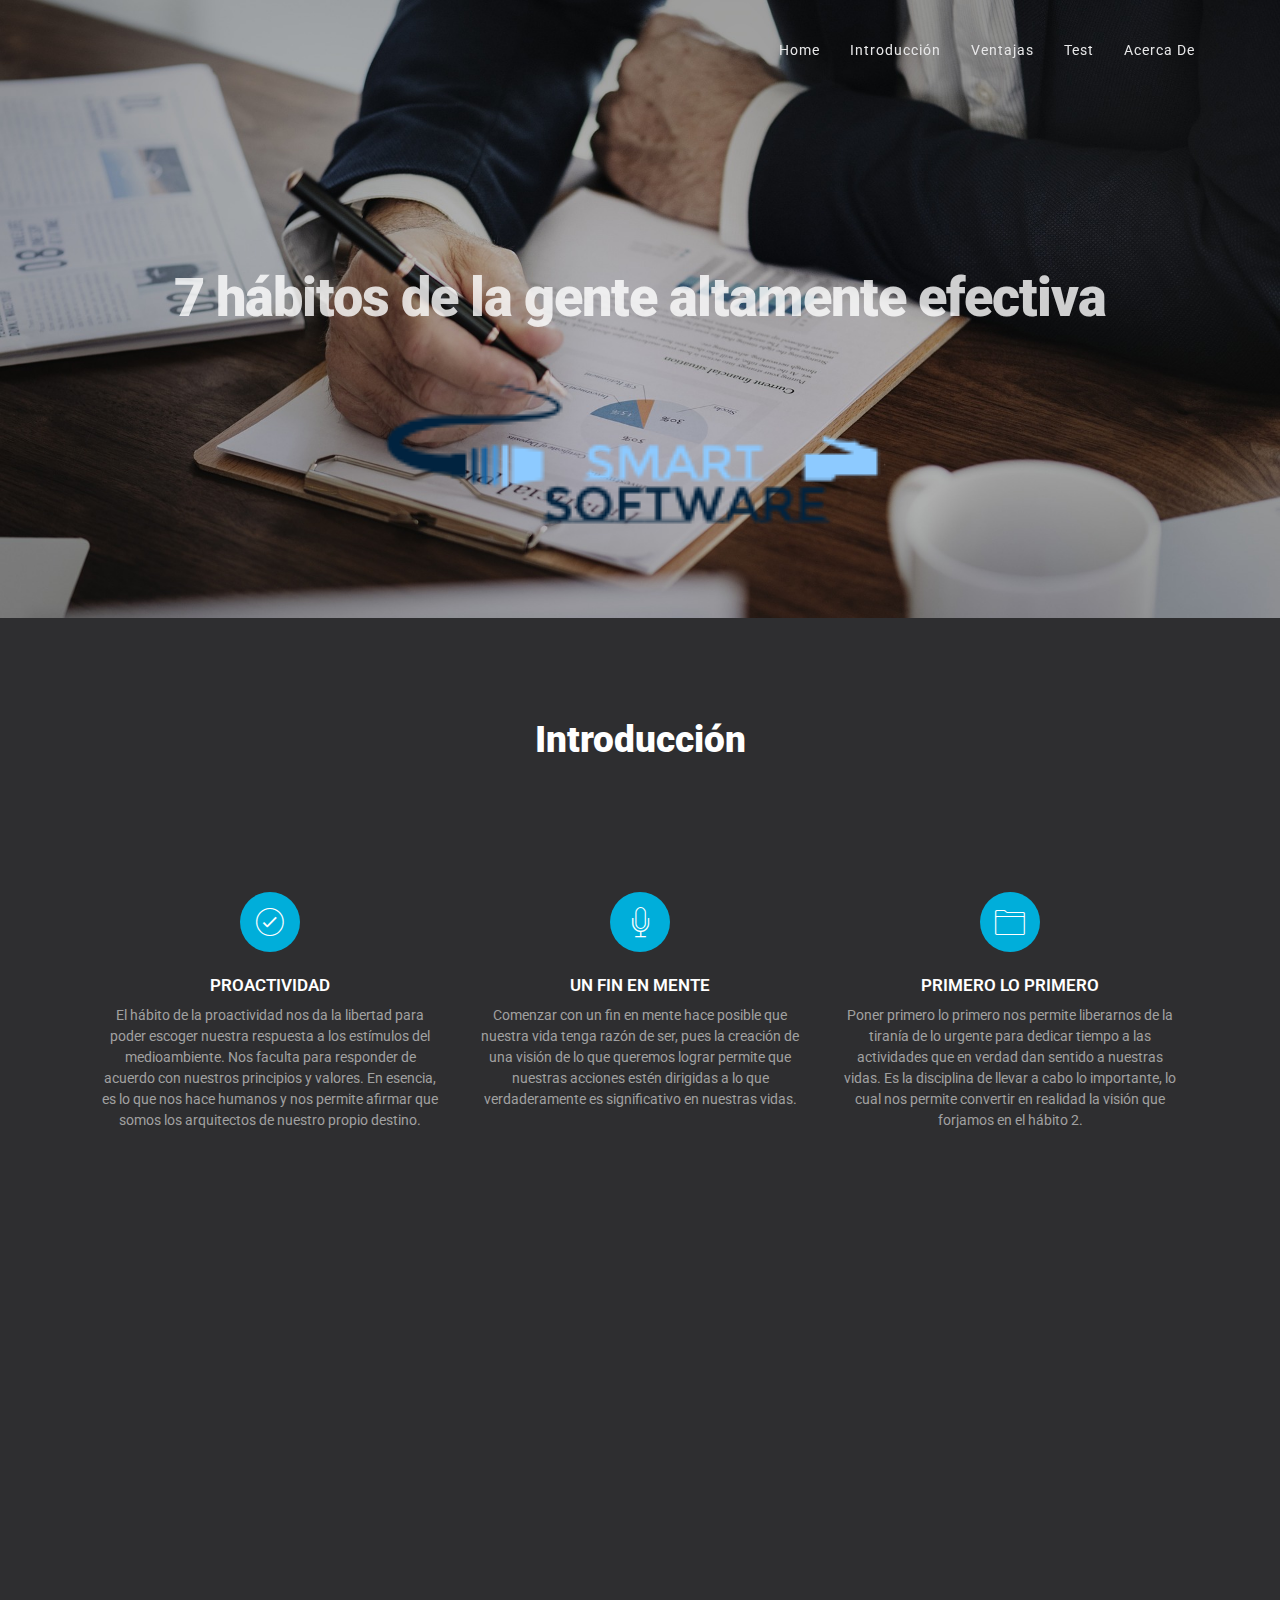
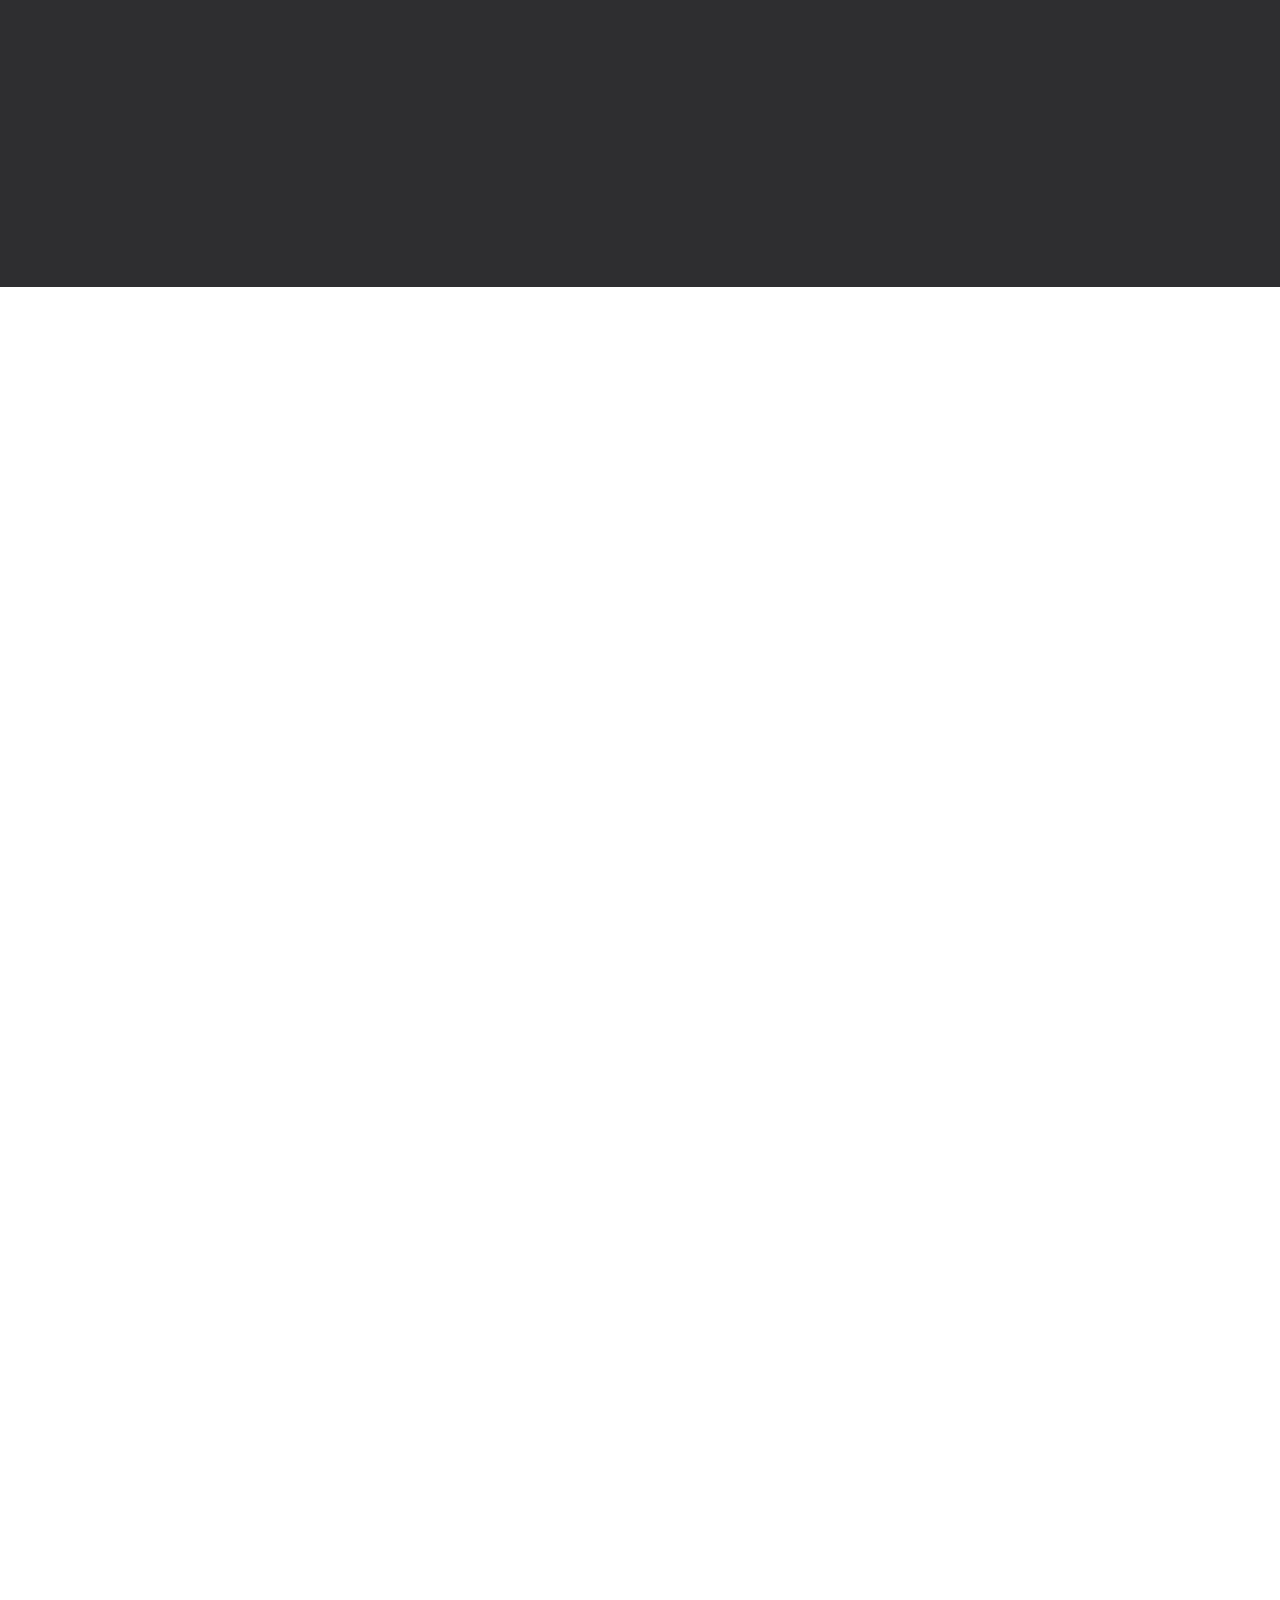
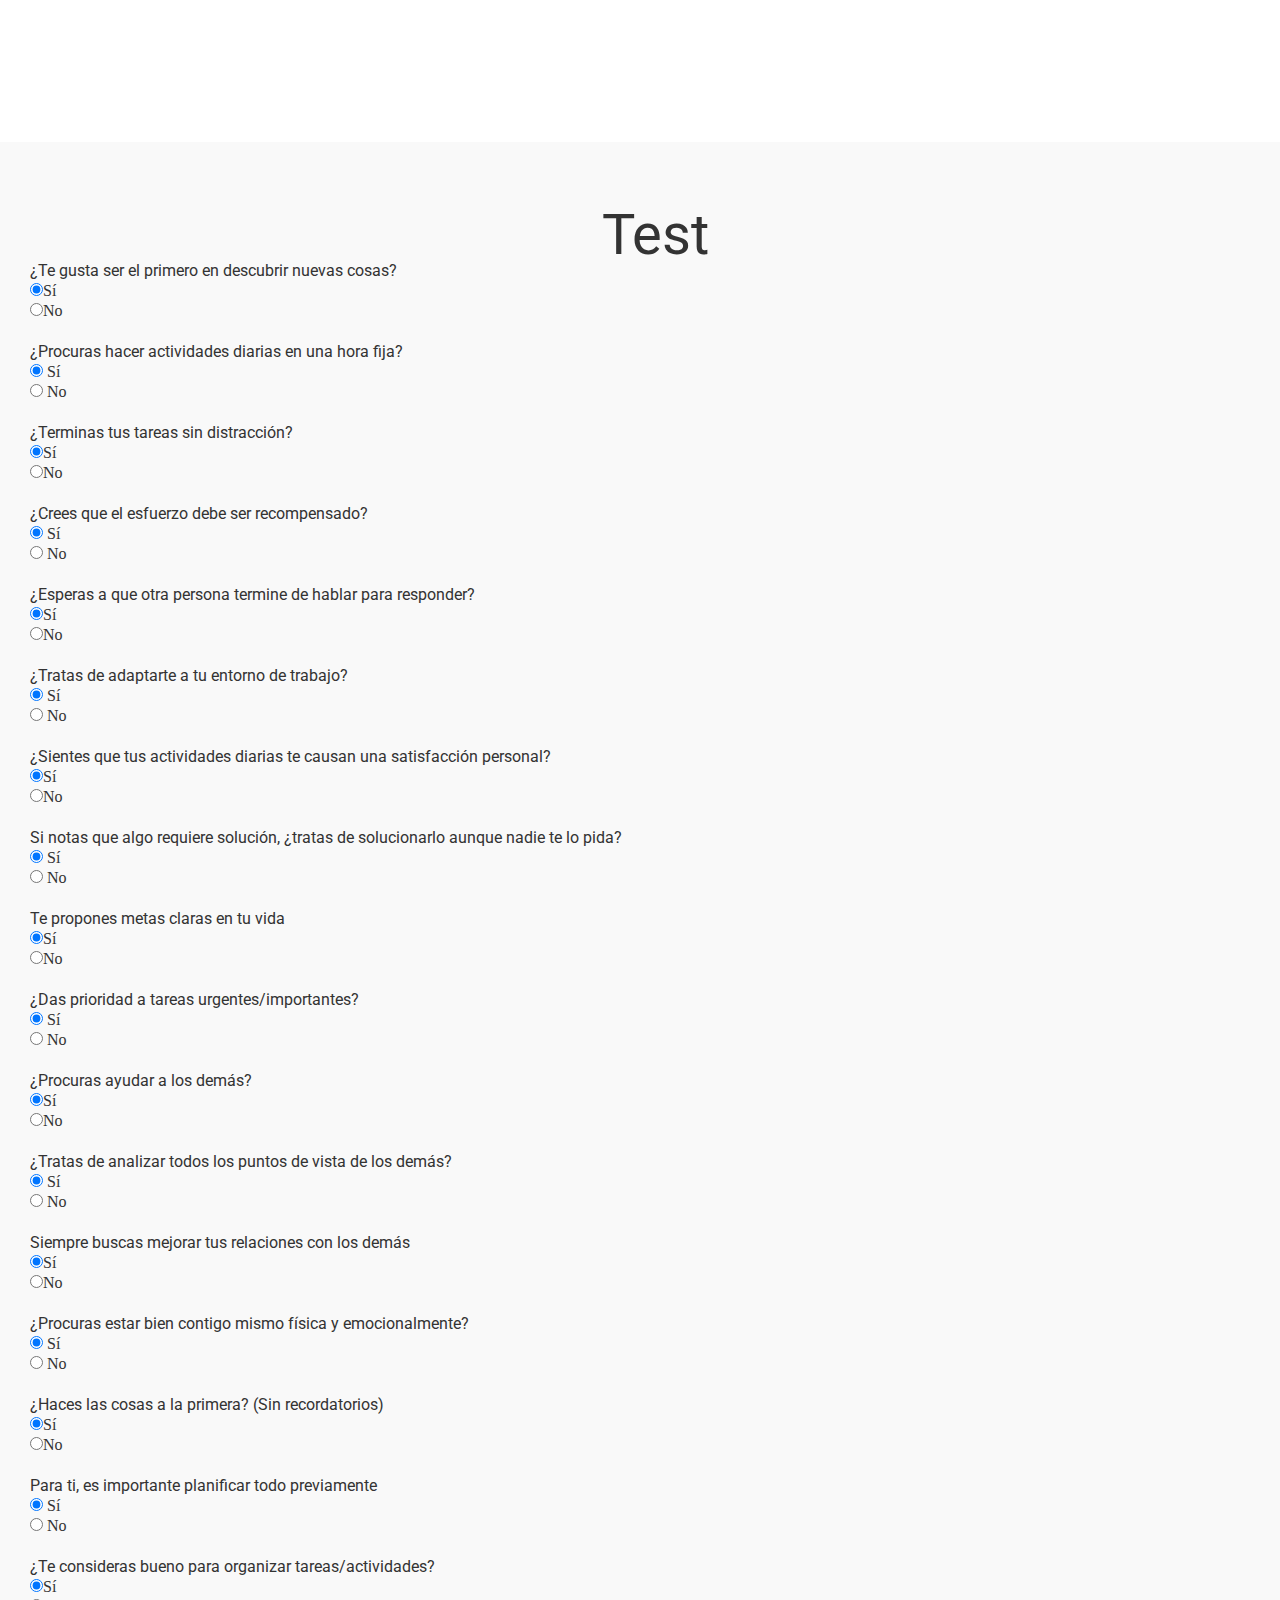
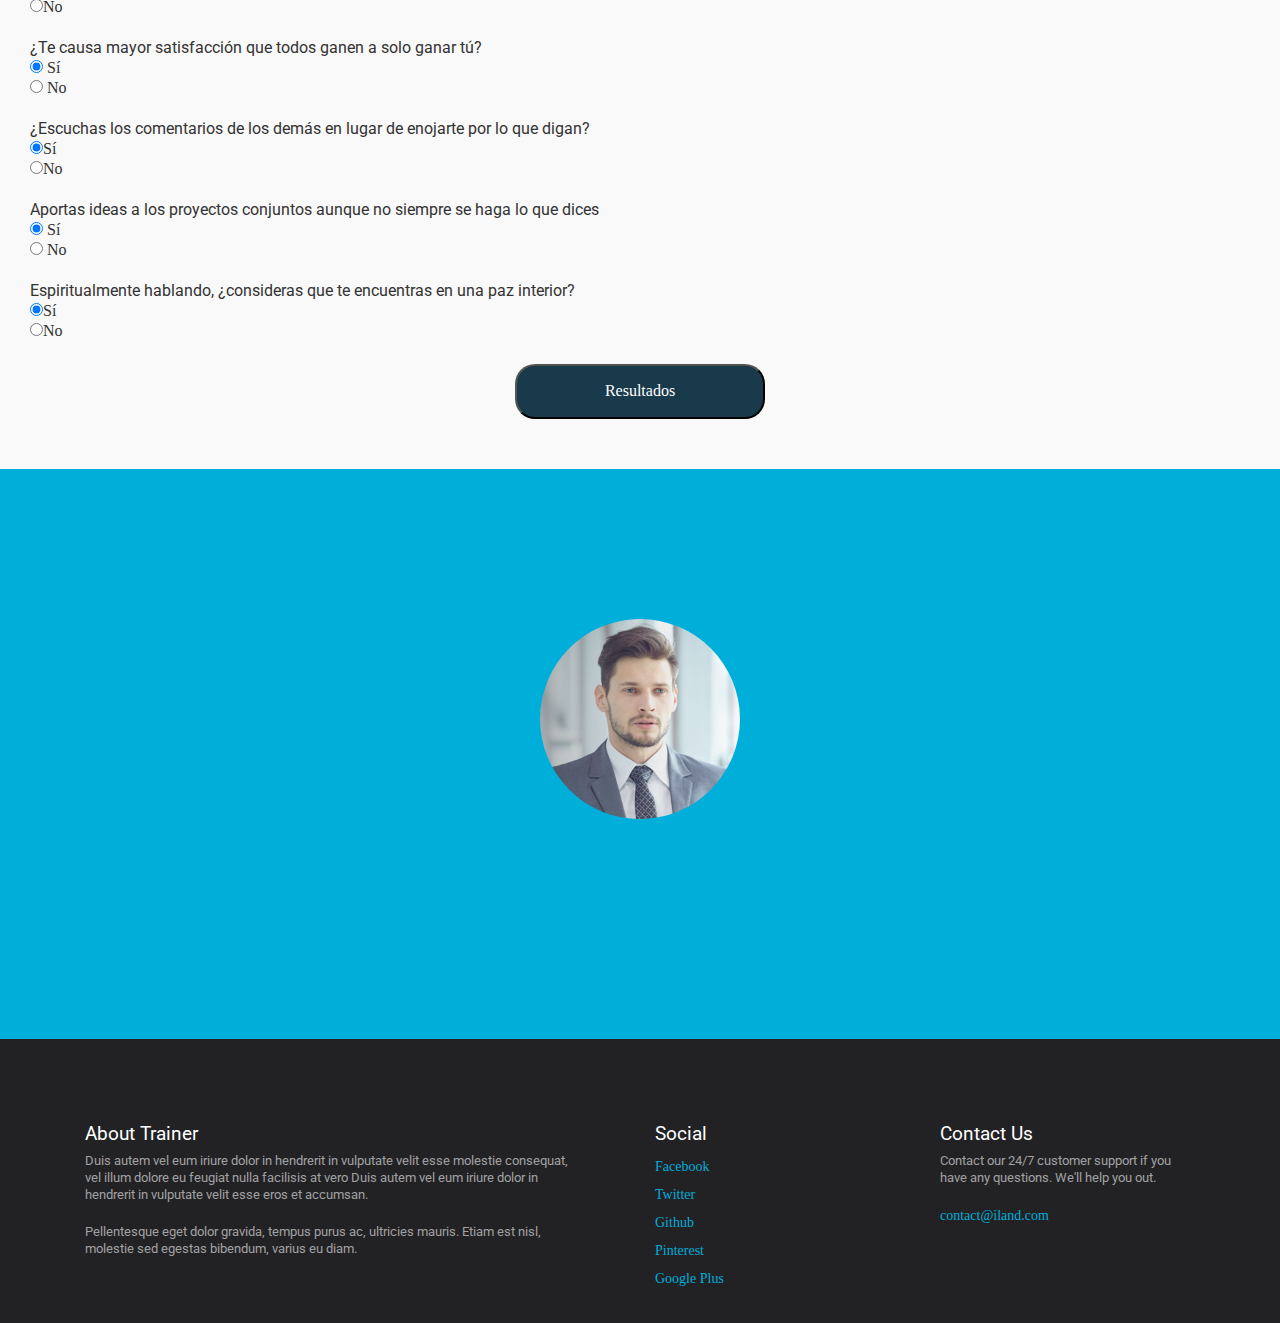
==== commit 089ddea4: "Final Touch" ====
--- a/chida/index.html
+++ b/chida/index.html
@@ -3,6 +3,7 @@
 <head>
 <meta charset="utf-8">
 <title>7 hábitos de la gente altamente efectiva</title>
+<script src="js/funciones.js"></script>
 <link rel="icon" href="images/favicon.png" type="image/png" sizes="16x16">
 <meta name="viewport" content="width=device-width, initial-scale=1">
 <meta name="description" content="iLand Multipurpose Landing Page Template">
@@ -25,7 +26,7 @@
         <!-- Brand and toggle get grouped for better mobile display -->
         <div class="navbar-header page-scroll">
           <button type="button" class="navbar-toggle" data-toggle="collapse" data-target="#bs-example-navbar-collapse-1" aria-expanded="false"> <span class="sr-only">Toggle navigation</span> <span class="icon-bar"></span> <span class="icon-bar"></span> <span class="icon-bar"></span> </button>
-          <a class="navbar-brand page-scroll" href="#main"><img src="images/logo.png" width="80" height="30" alt="iLand" /></a> </div>
+          <a class="navbar-brand page-scroll" href="#main" hidden><img src="images/logo.png" width="80" height="30" alt="iLand" /></a> </div>
         <!-- Collect the nav links, forms, and other content for toggling -->
         <div class="collapse navbar-collapse navbar-right" id="bs-example-navbar-collapse-1">
           <ul class="nav navbar-nav">
@@ -48,6 +49,7 @@
         <div class="col-md-12">
           <div class="hero-content text-center">
             <h1 class="wow fadeInUp" data-wow-delay="0.1s" style="color: rgba(255,255,255,.8)">7 hábitos de la gente altamente efectiva</h1>
+            <img src="images/logo.png" id="imgLogo">
             <!--<p class="wow fadeInUp" data-wow-delay="0.2s"> Bring to the table win-win survival strategies to ensure proactive domination. </p>-->
             <!--<a href="#" class="btn btn-action wow fadeInUp" style="visibility: visible; animation-name: fadeInUp;">Comenzar</a>--> </div>
         </div>
@@ -186,7 +188,7 @@
     </div>
     <!-- Split Feature1 Section -->
     <div class="split-features" id="test">
-      <div class="col-md-6 nopadding">
+      <!-- <div class="col-md-6 nopadding">
         <div class="split-image"> <img class="img-responsive wow fadeIn" src="images/app_image.png" alt="Image" /> </div>
       </div>
       <div class="col-md-6 nopadding">
@@ -201,7 +203,114 @@
             <li>Curabitur egestas justo neque viverra vel. </li>
           </ul>
         </div>
-      </div>
+      </div> -->
+      <h2 id="titleTest">Test</h2>
+      <div class="question">
+      <h3>¿Te gusta ser el primero en descubrir nuevas cosas?</h3>
+        <input type="radio" name="q1" value="1" checked>Sí<br>
+        <input type="radio" name="q1" value="0">No<br>
+      </div>
+      <div class="question">
+      <h3>¿Procuras hacer actividades diarias en una hora fija?</h3>
+        <input type="radio" name="q2" value="1" checked> Sí<br>
+        <input type="radio" name="q2" value="0"> No<br>
+      </div>
+      <div class="question">
+      <h3>¿Terminas tus tareas sin distracción?</h3>
+        <input type="radio" name="q3" value="1" checked>Sí<br>
+        <input type="radio" name="q3" value="0">No<br>
+      </div>
+      <div class="question">
+      <h3>¿Crees que el esfuerzo debe ser recompensado?</h3>
+        <input type="radio" name="q4" value="1" checked> Sí<br>
+        <input type="radio" name="q4" value="0"> No<br>
+      </div>
+      <div class="question">
+      <h3>¿Esperas a que otra persona termine de hablar para responder?</h3>
+        <input type="radio" name="q5" value="1" checked>Sí<br>
+        <input type="radio" name="q5" value="0">No<br>
+      </div>
+      <div class="question">
+      <h3>¿Tratas de adaptarte a tu entorno de trabajo?</h3>
+        <input type="radio" name="q6" value="1" checked> Sí<br>
+        <input type="radio" name="q6" value="0"> No<br>
+      </div>
+      <div class="question">
+      <h3>¿Sientes que tus actividades diarias te causan una satisfacción personal?</h3>
+        <input type="radio" name="q7" value="1" checked>Sí<br>
+        <input type="radio" name="q7" value="0">No<br>
+      </div>
+      <div class="question">
+      <h3>Si notas que algo requiere solución, ¿tratas de solucionarlo aunque nadie te lo pida?</h3>
+        <input type="radio" name="q8" value="1" checked> Sí<br>
+        <input type="radio" name="q8" value="0"> No<br>
+      </div>
+      <div class="question">
+      <h3>Te propones metas claras en tu vida</h3>
+        <input type="radio" name="q9" value="1" checked>Sí<br>
+        <input type="radio" name="q9" value="0">No<br>
+      </div>
+      <div class="question">
+      <h3>¿Das prioridad a tareas urgentes/importantes?</h3>
+        <input type="radio" name="q10" value="1" checked> Sí<br>
+        <input type="radio" name="q10" value="0"> No<br>
+      </div>
+      <div class="question">
+      <h3>¿Procuras ayudar a los demás?</h3>
+        <input type="radio" name="q11" value="1" checked>Sí<br>
+        <input type="radio" name="q11" value="0">No<br>
+      </div>
+      <div class="question">
+      <h3>¿Tratas de analizar todos los puntos de vista de los demás?</h3>
+        <input type="radio" name="q12" value="1" checked> Sí<br>
+        <input type="radio" name="q12" value="0"> No<br>
+      </div>
+      <div class="question">
+      <h3>Siempre buscas mejorar tus relaciones con los demás</h3>
+        <input type="radio" name="q13" value="1" checked>Sí<br>
+        <input type="radio" name="q13" value="0">No<br>
+      </div>
+      <div class="question">
+      <h3>¿Procuras estar bien contigo mismo física y emocionalmente?</h3>
+        <input type="radio" name="q14" value="1" checked> Sí<br>
+        <input type="radio" name="q14" value="0"> No<br>
+      </div>
+      <div class="question">
+      <h3>¿Haces las cosas a la primera? (Sin recordatorios)</h3>
+        <input type="radio" name="q15" value="1" checked>Sí<br>
+        <input type="radio" name="q15" value="0">No<br>
+      </div>
+      <div class="question">
+      <h3>Para ti, es importante planificar todo previamente</h3>
+        <input type="radio" name="q16" value="1" checked> Sí<br>
+        <input type="radio" name="q16" value="0"> No<br>
+      </div>
+      <div class="question">
+      <h3>¿Te consideras bueno para organizar tareas/actividades?</h3>
+        <input type="radio" name="q17" value="1" checked>Sí<br>
+        <input type="radio" name="q17" value="0">No<br>
+      </div>
+      <div class="question">
+      <h3>¿Te causa mayor satisfacción que todos ganen a solo ganar tú?</h3>
+        <input type="radio" name="q18" value="1" checked> Sí<br>
+        <input type="radio" name="q18" value="0"> No<br>
+      </div>
+      <div class="question">
+      <h3>¿Escuchas los comentarios de los demás en lugar de enojarte por lo que digan?</h3>
+        <input type="radio" name="q19" value="1" checked>Sí<br>
+        <input type="radio" name="q19" value="0">No<br>
+      </div>
+      <div class="question">
+      <h3>Aportas ideas a los proyectos conjuntos aunque no siempre se haga lo que dices</h3>
+        <input type="radio" name="q20" value="1" checked> Sí<br>
+        <input type="radio" name="q20" value="0"> No<br>
+      </div>
+      <div class="question">
+      <h3>Espiritualmente hablando, ¿consideras que te encuentras en una paz interior?</h3>
+        <input type="radio" name="q21" value="1" checked>Sí<br>
+        <input type="radio" name="q21" value="0">No<br>
+      </div>
+      <button id="getResults" onclick="results()">Resultados</button>
     </div>
      <!-- Split Feature2 Section --
     <div class="split-features2">
--- a/chida/css/style.css
+++ b/chida/css/style.css
@@ -2279,3 +2279,41 @@
 /*---------------------------------------------------
 ------- Media Queries for Split Layout Ends ---------
 ---------------------------------------------------*/
+.question
+{
+	margin-left: 30px;
+	margin-bottom: 	25px;
+}
+
+#titleTest
+{
+	font-size: 3.5em;
+	margin-left: 30px;
+	text-align: center;
+	padding-top: 15px;
+}
+
+.resText
+{
+	font-size: 1.4em;
+	line-height: 60px;
+	margin-left: 30px;
+}
+
+#getResults
+{
+	height: 55px;
+	width: 250px;
+	background: #183A4B;
+	margin-left: calc(50% - 125px);
+	color: white;
+	border-radius: 	20px;
+}
+
+#imgLogo
+{
+	top: 0px;
+	left: calc(50% - 300px);
+	width: 600px;
+	position: absolute;	
+}